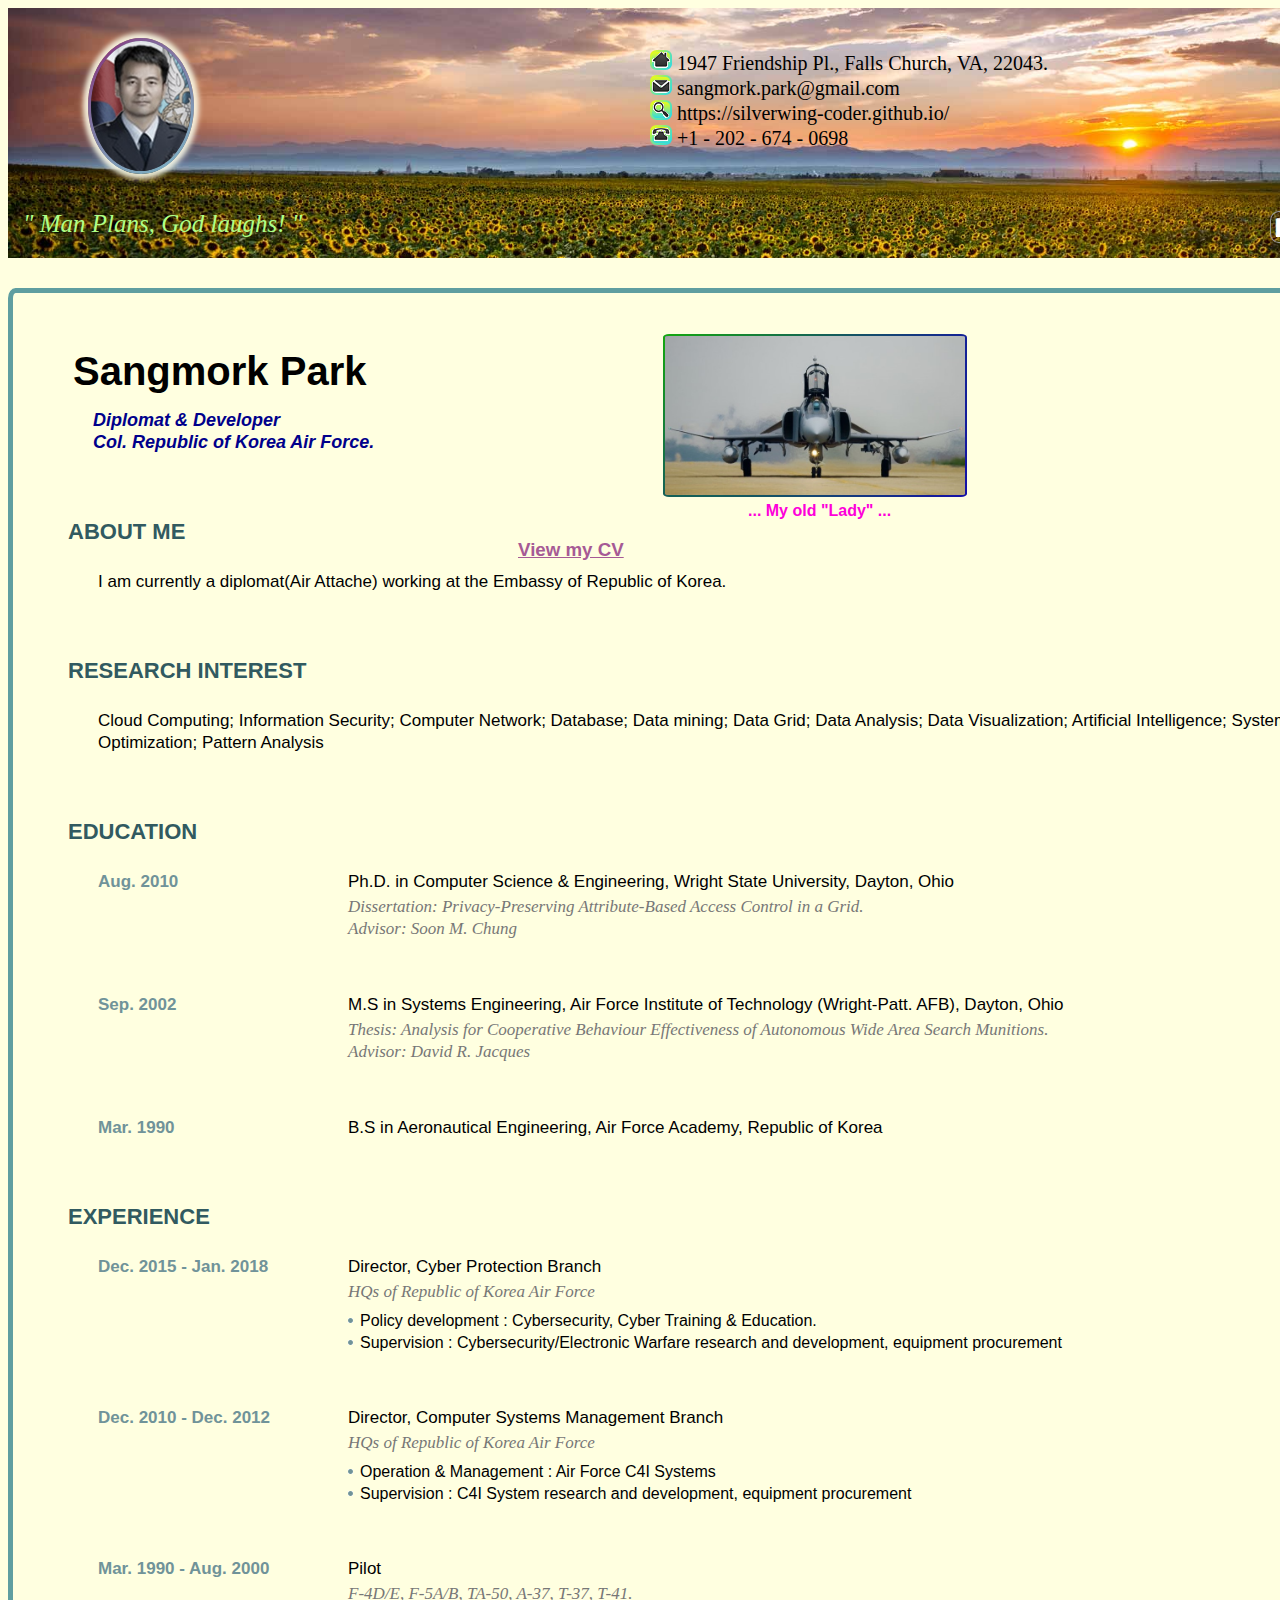
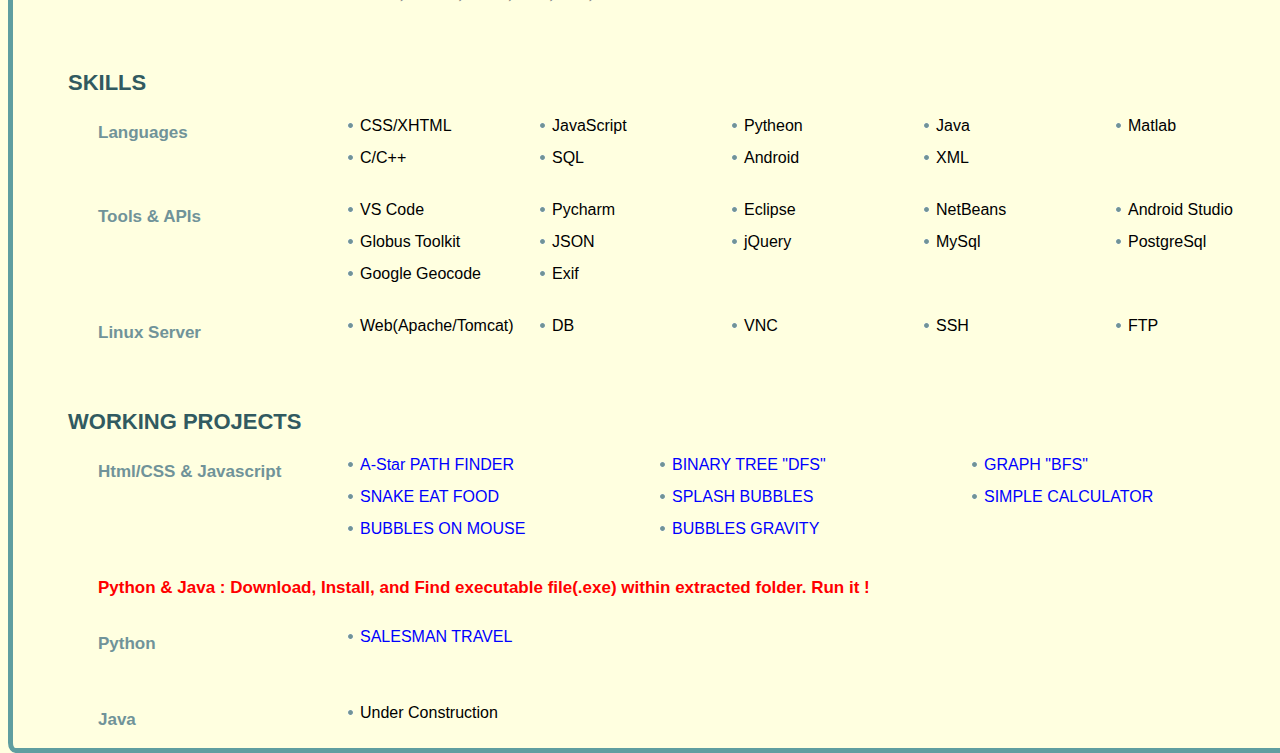
==== index.html @ 62c5b3b6 "python upload info r1" ====
<!DOCTYPE html>
<html>
  <head>
    <title>Sangmork.Park Home</title>
    <link rel="stylesheet" href="styles/index.css" />
    <link
      rel="stylesheet"
      href="https://stackpath.bootstrapcdn.com/font-awesome/4.7.0/css/font-awesome.min.css"
    />
  </head>
  <body>
    <!-- Start of intro-section-->
    <div id="intro-frame">
      <img id="my_photo" src="images/my_photo.png" alt="my_photo" />
      <p id="my_moto"><em>" Man Plans, God laughs! "</em></p>
    </div>
    <div id="contact-info">
      <p>
        <img class="icon-img" src="images/icn-address.gif" alt="address" />
        1947 Friendship Pl., Falls Church, VA, 22043. <br />
        <img class="icon-img" src="images/icn-email.gif" alt="email" />
        sangmork.park@gmail.com<br />
        <img class="icon-img" src="images/icn-web.gif" alt="phone" />
        https://silverwing-coder.github.io/ <br />
        <img class="icon-img" src="images/icn-phone.gif" alt="phone" />
        +1 - 202 - 674 - 0698<br />
      </p>
    </div>
    <div id="social-icons">
      <ul>
        <li>
          <a
            href="https://www.facebook.com/sangmork.park.3"
            class="fa fa-facebook-official"
          ></a>
        </li>
        <li>
          <a
            href="https://www.linkedin.com/in/sangmork-park-630512177/"
            class="fa fa-linkedin-square"
          ></a>
        </li>
        <li>
          <a href="https://web.telegram.org/#/im" class="fa fa-telegram"></a>
        </li>
      </ul>
    </div>
    <!--End of intro-section-->
    <div id="paper">
      <div id="profile-name">
        <figure>
          <img id="f4-img" src="images/f4_Taxing.jpg" alt="f4-taxing" />
          <figcaption><h4>... My old "Lady" ...</h4></figcaption>
        </figure>
        <h1>Sangmork Park</h1>
        <h3>
          <em>
            Diplomat & Developer <br />
            Col. Republic of Korea Air Force.
          </em>
        </h3>
      </div>
      <div class="entry">
        <h2>ABOUT ME</h2>
        <a class="show-cv" href="200207_MyCV.pdf"> <h3>View my CV</h3></a>
        <div class="content">
          <p>
            I am currently a diplomat(Air Attache) working at the Embassy of
            Republic of Korea.
          </p>
        </div>
      </div>
      <div class="entry">
        <h2>RESEARCH INTEREST</h2>
        <div class="content">
          <p>
            Cloud Computing; Information Security; Computer Network; Database;
            Data mining; Data Grid; Data Analysis; Data Visualization;
            Artificial Intelligence; Systems Optimization; Pattern Analysis
          </p>
        </div>
      </div>
      <!-- End 1st Row -->
      <!-- Begin 2nd Row -->
      <div class="entry">
        <h2>EDUCATION</h2>
        <div class="content">
          <h3>Aug. 2010</h3>
          <p>
            Ph.D. in Computer Science &amp; Engineering, Wright State
            University, Dayton, Ohio <br />
            <em
              >Dissertation: Privacy-Preserving Attribute-Based Access Control
              in a Grid. <br />
              Advisor: Soon M. Chung
            </em>
          </p>
        </div>
        <div class="content">
          <h3>Sep. 2002</h3>
          <p>
            M.S in Systems Engineering, Air Force Institute of Technology
            (Wright-Patt. AFB), Dayton, Ohio <br />
            <em
              >Thesis: Analysis for Cooperative Behaviour Effectiveness of
              Autonomous Wide Area Search Munitions. <br />
              Advisor: David R. Jacques
            </em>
          </p>
        </div>
        <div class="content">
          <h3>Mar. 1990</h3>
          <p>
            B.S in Aeronautical Engineering, Air Force Academy, Republic of
            Korea
          </p>
        </div>
      </div>
      <!-- End 2nd Row -->
      <!-- Begin 3rd Row -->
      <div class="entry">
        <h2>EXPERIENCE</h2>
        <div class="content">
          <h3>Dec. 2015 - Jan. 2018</h3>
          <p>
            Director, Cyber Protection Branch <br />
            <em>HQs of Republic of Korea Air Force </em>
          </p>
          <ul class="info">
            <li>
              Policy development : Cybersecurity, Cyber Training &amp;
              Education.
            </li>
            <li>
              Supervision : Cybersecurity/Electronic Warfare research and
              development, equipment procurement
            </li>
          </ul>
        </div>
        <div class="content">
          <h3>Dec. 2010 - Dec. 2012</h3>
          <p>
            Director, Computer Systems Management Branch <br />
            <em>HQs of Republic of Korea Air Force</em>
          </p>
          <ul class="info">
            <li>
              Operation &amp; Management : Air Force C4I Systems
            </li>
            <li>
              Supervision : C4I System research and development, equipment
              procurement
            </li>
          </ul>
        </div>
        <div class="content">
          <h3>Mar. 1990 - Aug. 2000</h3>
          <p>
            Pilot <br />
            <em>F-4D/E, F-5A/B, TA-50, A-37, T-37, T-41. </em>
          </p>
        </div>
      </div>
      <!-- End 3rd Row -->
      <!-- Begin 4th Row -->
      <div class="entry">
        <h2>SKILLS</h2>
        <div class="content">
          <h3>Languages</h3>
          <ul class="skills">
            <li>CSS/XHTML</li>
            <li>JavaScript</li>
            <li>Pytheon</li>
            <li>Java</li>
            <li>Matlab</li>
            <li>C/C++</li>
            <li>SQL</li>
            <li>Android</li>
            <li>XML</li>
          </ul>
        </div>
        <div class="content">
          <h3>Tools &amp; APIs</h3>
          <ul class="skills">
            <li>VS Code</li>
            <li>Pycharm</li>
            <li>Eclipse</li>
            <li>NetBeans</li>
            <li>Android Studio</li>
            <li>Globus Toolkit</li>
            <li>JSON</li>
            <li>jQuery</li>
            <li>MySql</li>
            <li>PostgreSql</li>
            <li>Google Geocode</li>
            <li>Exif</li>
          </ul>
        </div>
        <div class="content">
          <h3>Linux Server</h3>
          <ul class="skills">
            <li>Web(Apache/Tomcat)</li>
            <li>DB</li>
            <li>VNC</li>
            <li>SSH</li>
            <li>FTP</li>
          </ul>
        </div>
      </div>
      <!-- End 4th Row -->
      <!-- Begin 5th Row -->
      <div class="entry">
        <h2>WORKING PROJECTS</h2>
        <div class="content">
          <h3>Html/CSS &amp; Javascript</h3>
          <ul class="works">
            <a href="a_star.html"> <li>A-Star PATH FINDER</li></a>
            <a href="binaryTree.html"> <li>BINARY TREE "DFS"</li></a>
            <a href="graph_BFS.html"> <li>GRAPH "BFS"</li></a>
            <a href="snake_eat_food.html"> <li>SNAKE EAT FOOD</li></a>
            <a href="splash_bubbles.html"> <li>SPLASH BUBBLES</li></a>
            <a href="simple_calculator.html"> <li>SIMPLE CALCULATOR</li></a>
            <a href="bubble_mouse.html"> <li>BUBBLES ON MOUSE</li></a>
            <a href="bubble_gravity.html"> <li>BUBBLES GRAVITY</li></a>
          </ul>
        </div>
        <div class="content">
          <p style="size: 16px; color: red; font-weight: bold;">
            Python & Java : Download, Install, and Find executable file(.exe)
            within extracted folder. Run it !
          </p>
          <h3>Python</h3>
          <ul class="works">
            <a
              href="https://github.com/silverwing-coder/python_salesperson_travel/releases"
            >
              <li>SALESMAN TRAVEL</li></a
            >
          </ul>
        </div>
        <div class="content">
          <h3>Java</h3>
          <ul class="works">
            <li>Under Construction</li>
          </ul>
        </div>
      </div>
      <!-- End 5th Row -->
    </div>
  </body>
</html>
---- styles/index.css ----
html,
body {
  height: 100%;
  font-family: "Trebuchet MS", Arial, Helvetica, sans-serif;
  background-color: #ffffe0;
  background-repeat: repeat;
  line-height: 22px;
  color: #000;
}
#intro-frame {
  background-image: url("../images/panoramic-sunflower.jpg");
  height: 250px;
  width: 1505px;
  background-position: left;
  background-repeat: no-repeat;
  background-size: cover;
  position: relative;
}
#my_photo {
  width: 100px;
  border-radius: 50%;
  border: 2px solid transparent;
  background-image: linear-gradient(#4245aa, #42455a),
    radial-gradient(circle at top left, #fd00da, #19d7fa);
  background-origin: border-box;
  background-clip: content-box, border-box;
  margin: 30px 80px;
  padding: 1px;
  filter: grayscale(65%);
  box-shadow: 0 0 5px 5px rgba(255, 255, 200, 0.9);
}
#my_photo:hover {
  width: 105px;
  filter: grayscale(0%);
  box-shadow: 0 0 10px 10px rgba(255, 255, 200, 0.9);
}
#my_moto {
  margin: 0px 15px;
  font: 25px bolder;
  color: #afff87;
}
#contact-info {
  top: 30px;
  left: 650px;
  position: absolute;
  font: 20px bolder;
  color: black;
  text-align: left;
}
.icon-img {
  border-radius: 30%;
  border: 2px solid transparent;
  background-image: linear-gradient(#ffff00, #19d7fa),
    radial-gradient(circle at top left, #ffff00, #19d7fa);
  background-origin: border-box;
  background-clip: content-box, border-box;
}
#social-icons {
  top: 150px;
  left: 1200px;
  position: absolute;
  color: #f0f0f0;
}
#social-icons ul {
  display: inline-flex;
}
#social-icons ul li {
  font-size: 20px;
  list-style: none;
  margin-top: 15px;
  padding: 30px;
}
#social-icons ul li a {
  color: #ffffff;
  border-radius: 30%;
  border: 1px solid #999;
  padding: 5px;
}
#profile-name {
  padding-left: 40px;
  padding-top: 40px;
}
#profile-name h1 {
  font-size: 40px;
}
#profile-name h3 {
  font-size: 18px;
  color: darkblue;
  padding-left: 20px;
}
#paper {
  margin-top: 30px;
  padding-left: 20px;
  width: 1480px;
  align-self: center;
  border: 5px solid cadetblue;
  border-radius: 0.5%;
}
#f4-img {
  width: 300px;
  position: absolute;
  margin: -15px 550px;
  border: 2px solid transparent;
  border-radius: 2%;
  background-image: linear-gradient(#4245aa, #42455a),
    radial-gradient(circle at top left, #14a80e, #140fa8);
  background-origin: border-box;
  background-clip: content-box, border-box;
  caption-side: bottom;
}
#f4-img:hover{
  width: 700px;
}
figcaption{
  width: 400px;
  display: block;
  position: absolute;
  margin: 130px 635px;
  color: #fd00da;
}
.entry {
  width: 1450px;
  display: block;
  padding-top: 50px;
  clear: both;
  margin-left: 5px;
}
.entry h2 {
  padding-left: 30px;
  text-align: left;
}
.show-cv {
  margin-left: 200px;
  position: absolute;
  color: #a65a95;
}
h2 {
  width: 250px;
  height: 25px;
  text-align: right;
  float: left;
  padding: 0;
  margin: 0;
  clear: both;
  font-size: 22px;
  color: #315a60;
  margin-bottom: -12px;
}
.content {
  clear: both;
  padding: 0;
  margin: 0;
  overflow: hidden;
  display: block;
  padding-top: 20px;
}
.content h3 {
  width: 250px;
  text-align: left;
  float: left;
  padding-left: 60px;
  clear: both;
  font-size: 17px;
  color: #709399;
}
.content p {
  width: 1200px;
  font-size: 17px;
  margin-left: 30px;
  padding-left: 30px;
}
.content em {
  font-family: Georgia, "Times New Roman", Times, serif;
  font-style: italic;
  color: #777777;
  display: block;
  padding-top: 3px;
  margin-left: 250px;
}
.info {
  float: left;
  width: 1000px;
  margin-left: 270px;
  margin-top: -10px;
  list-style-type: none;
}
.info li {
  margin: 0;
  padding: 0;
  float: left;
  width: 1000px;
  background-image: url("/images/bullet.gif");
  background-repeat: no-repeat;
  padding-left: 12px;
  background-position: 0 0.5em;
}
.skills {
  margin: 0;
  padding: 0;
  float: left;
  display: block;
  width: 1000px;
  list-style-type: none;
}
.skills li {
  padding: 0;
  float: left;
  width: 180px;
  background-image: url("/images/bullet.gif");
  background-repeat: no-repeat;
  padding-left: 12px;
  background-position: 0 0.5em;
  margin-top: 10px;
}
.works {
  margin: 0;
  padding: 0;
  float: left;
  width: 1000px;
  list-style-type: none;
}
.works li {
  margin: 0;
  padding: 0;
  float: left;
  width: 300px;
  background-image: url("/images/bullet.gif");
  background-repeat: no-repeat;
  padding-left: 12px;
  background-position: 0 0.5em;
  margin-top: 10px;
}
.works a {
  color: blue;
}
.works :hover {
  font-size: 16px;
  color: #ffff00;
}
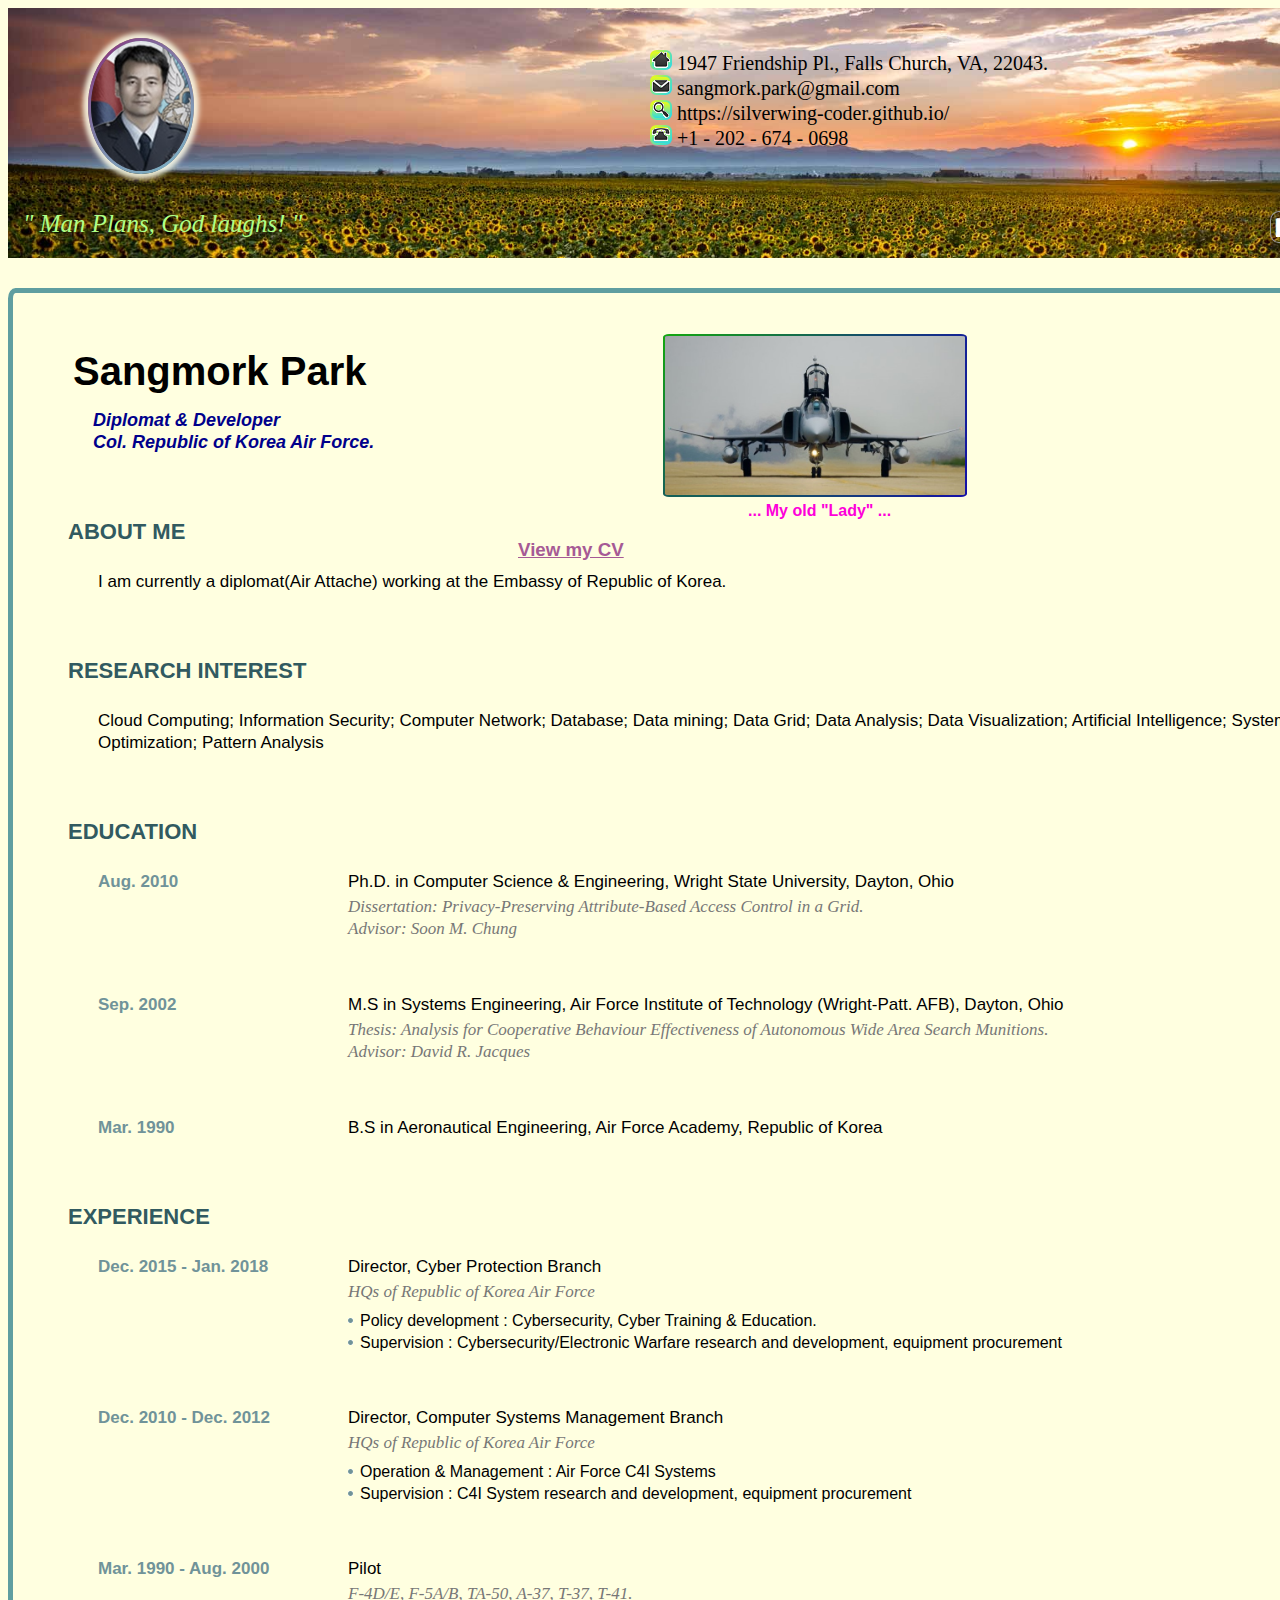
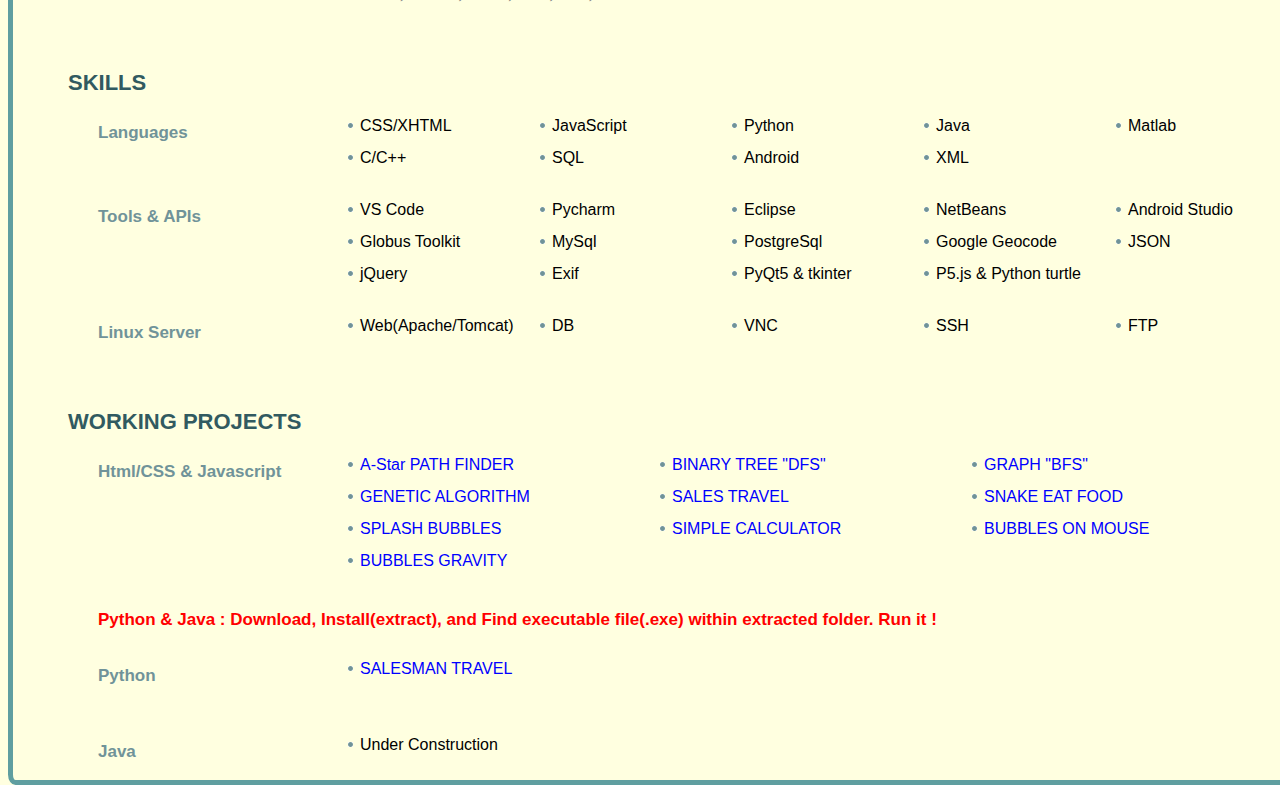
==== commit 2181d559: "genetic algorithm added" ====
--- a/index.html
+++ b/index.html
@@ -170,7 +170,7 @@
           <ul class="skills">
             <li>CSS/XHTML</li>
             <li>JavaScript</li>
-            <li>Pytheon</li>
+            <li>Python</li>
             <li>Java</li>
             <li>Matlab</li>
             <li>C/C++</li>
@@ -188,12 +188,14 @@
             <li>NetBeans</li>
             <li>Android Studio</li>
             <li>Globus Toolkit</li>
-            <li>JSON</li>
-            <li>jQuery</li>
             <li>MySql</li>
             <li>PostgreSql</li>
             <li>Google Geocode</li>
+            <li>JSON</li>
+            <li>jQuery</li>
             <li>Exif</li>
+            <li>PyQt5 & tkinter</li>
+            <li>P5.js & Python turtle</li>
           </ul>
         </div>
         <div class="content">
@@ -217,6 +219,8 @@
             <a href="a_star.html"> <li>A-Star PATH FINDER</li></a>
             <a href="binaryTree.html"> <li>BINARY TREE "DFS"</li></a>
             <a href="graph_BFS.html"> <li>GRAPH "BFS"</li></a>
+            <a href="genetic_algorithm.html"> <li>GENETIC ALGORITHM</li></a>
+            <a href="sales_travel.html"> <li>SALES TRAVEL</li></a>
             <a href="snake_eat_food.html"> <li>SNAKE EAT FOOD</li></a>
             <a href="splash_bubbles.html"> <li>SPLASH BUBBLES</li></a>
             <a href="simple_calculator.html"> <li>SIMPLE CALCULATOR</li></a>
@@ -226,7 +230,7 @@
         </div>
         <div class="content">
           <p style="size: 16px; color: red; font-weight: bold;">
-            Python & Java : Download, Install, and Find executable file(.exe)
+            Python & Java : Download, Install(extract), and Find executable file(.exe)
             within extracted folder. Run it !
           </p>
           <h3>Python</h3>
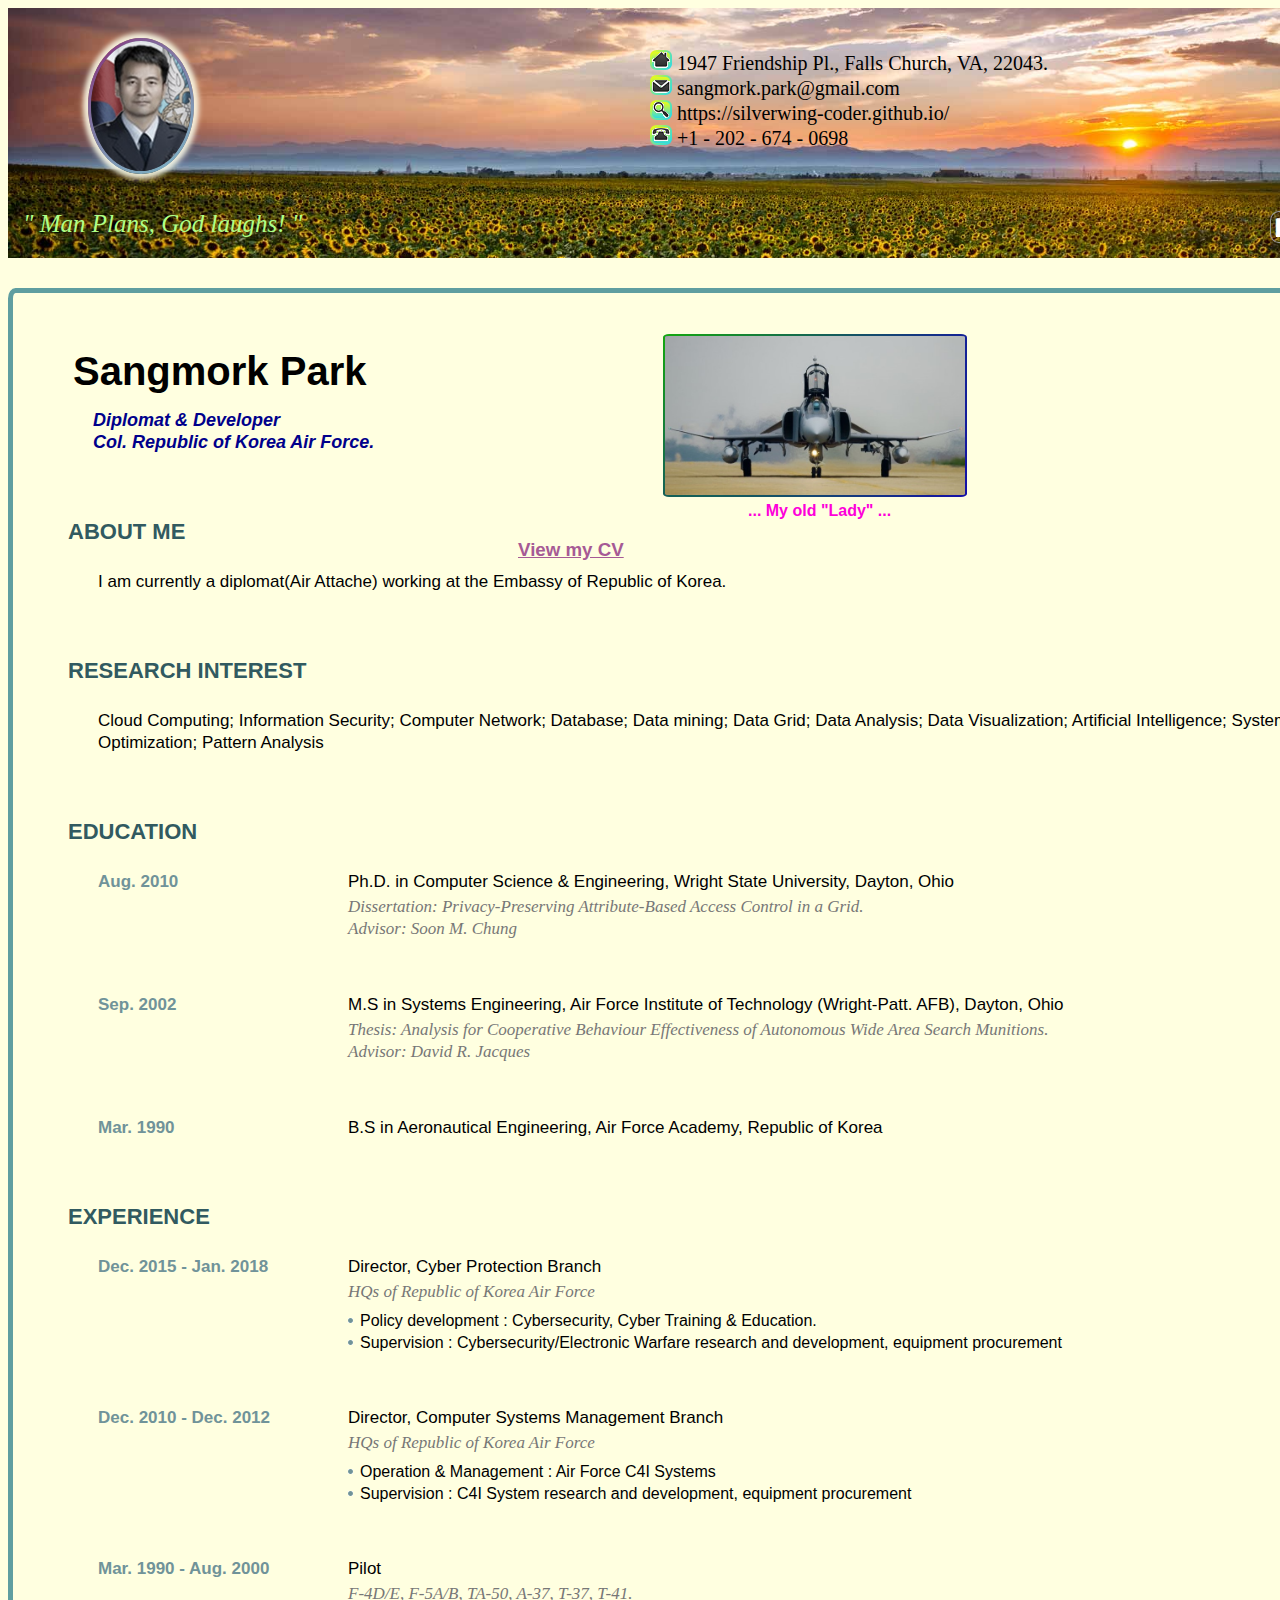
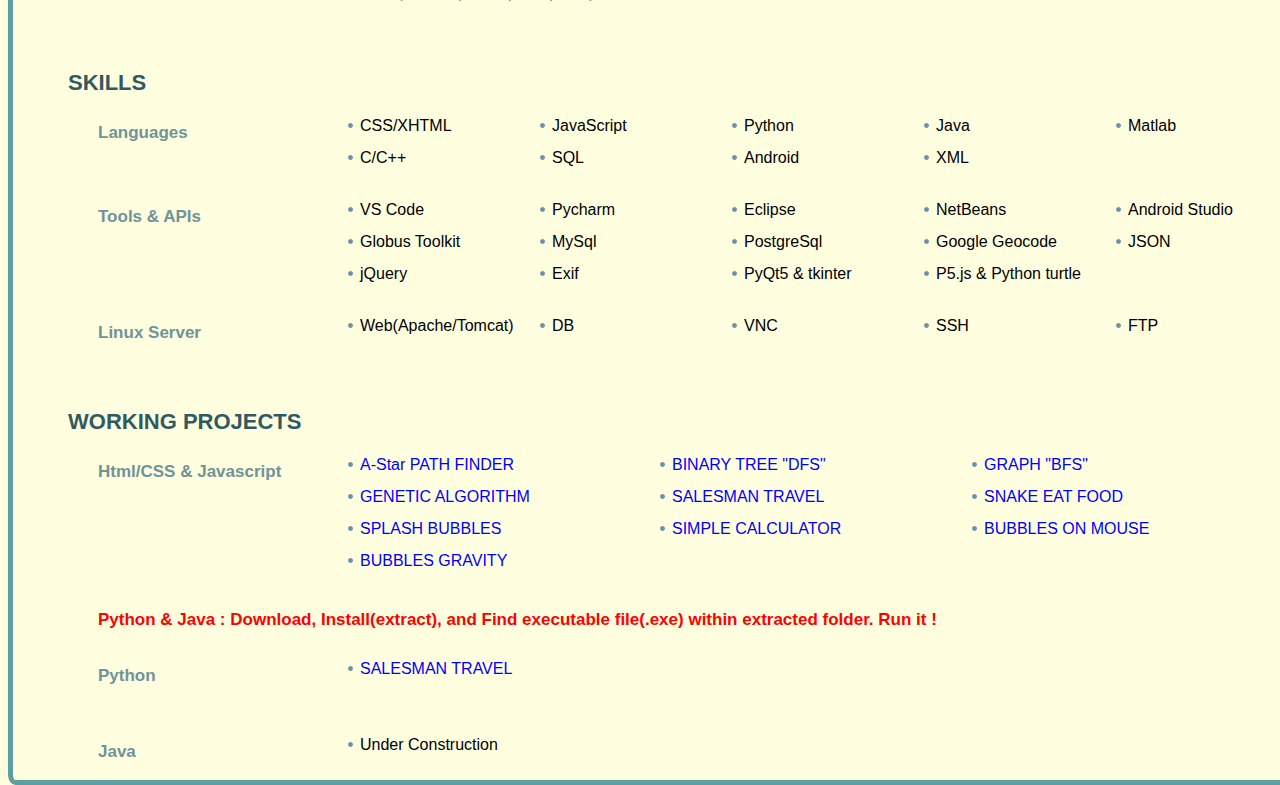
==== commit 8002bc1b: "Update index.html" ====
--- a/index.html
+++ b/index.html
@@ -1,255 +1,286 @@
 <!DOCTYPE html>
 <html>
-  <head>
-    <title>Sangmork.Park Home</title>
-    <link rel="stylesheet" href="styles/index.css" />
-    <link
-      rel="stylesheet"
-      href="https://stackpath.bootstrapcdn.com/font-awesome/4.7.0/css/font-awesome.min.css"
-    />
-  </head>
-  <body>
-    <!-- Start of intro-section-->
-    <div id="intro-frame">
-      <img id="my_photo" src="images/my_photo.png" alt="my_photo" />
-      <p id="my_moto"><em>" Man Plans, God laughs! "</em></p>
-    </div>
-    <div id="contact-info">
-      <p>
-        <img class="icon-img" src="images/icn-address.gif" alt="address" />
-        1947 Friendship Pl., Falls Church, VA, 22043. <br />
-        <img class="icon-img" src="images/icn-email.gif" alt="email" />
-        sangmork.park@gmail.com<br />
-        <img class="icon-img" src="images/icn-web.gif" alt="phone" />
-        https://silverwing-coder.github.io/ <br />
-        <img class="icon-img" src="images/icn-phone.gif" alt="phone" />
-        +1 - 202 - 674 - 0698<br />
-      </p>
-    </div>
-    <div id="social-icons">
-      <ul>
-        <li>
-          <a
-            href="https://www.facebook.com/sangmork.park.3"
-            class="fa fa-facebook-official"
-          ></a>
-        </li>
-        <li>
-          <a
-            href="https://www.linkedin.com/in/sangmork-park-630512177/"
-            class="fa fa-linkedin-square"
-          ></a>
-        </li>
-        <li>
-          <a href="https://web.telegram.org/#/im" class="fa fa-telegram"></a>
-        </li>
-      </ul>
-    </div>
-    <!--End of intro-section-->
-    <div id="paper">
-      <div id="profile-name">
-        <figure>
-          <img id="f4-img" src="images/f4_Taxing.jpg" alt="f4-taxing" />
-          <figcaption><h4>... My old "Lady" ...</h4></figcaption>
-        </figure>
-        <h1>Sangmork Park</h1>
-        <h3>
-          <em>
-            Diplomat & Developer <br />
-            Col. Republic of Korea Air Force.
-          </em>
-        </h3>
-      </div>
-      <div class="entry">
-        <h2>ABOUT ME</h2>
-        <a class="show-cv" href="200207_MyCV.pdf"> <h3>View my CV</h3></a>
-        <div class="content">
-          <p>
-            I am currently a diplomat(Air Attache) working at the Embassy of
-            Republic of Korea.
-          </p>
-        </div>
-      </div>
-      <div class="entry">
-        <h2>RESEARCH INTEREST</h2>
-        <div class="content">
-          <p>
-            Cloud Computing; Information Security; Computer Network; Database;
-            Data mining; Data Grid; Data Analysis; Data Visualization;
-            Artificial Intelligence; Systems Optimization; Pattern Analysis
-          </p>
-        </div>
-      </div>
-      <!-- End 1st Row -->
-      <!-- Begin 2nd Row -->
-      <div class="entry">
-        <h2>EDUCATION</h2>
-        <div class="content">
-          <h3>Aug. 2010</h3>
-          <p>
-            Ph.D. in Computer Science &amp; Engineering, Wright State
-            University, Dayton, Ohio <br />
-            <em
-              >Dissertation: Privacy-Preserving Attribute-Based Access Control
-              in a Grid. <br />
-              Advisor: Soon M. Chung
-            </em>
-          </p>
-        </div>
-        <div class="content">
-          <h3>Sep. 2002</h3>
-          <p>
-            M.S in Systems Engineering, Air Force Institute of Technology
-            (Wright-Patt. AFB), Dayton, Ohio <br />
-            <em
-              >Thesis: Analysis for Cooperative Behaviour Effectiveness of
-              Autonomous Wide Area Search Munitions. <br />
-              Advisor: David R. Jacques
-            </em>
-          </p>
-        </div>
-        <div class="content">
-          <h3>Mar. 1990</h3>
-          <p>
-            B.S in Aeronautical Engineering, Air Force Academy, Republic of
-            Korea
-          </p>
-        </div>
-      </div>
-      <!-- End 2nd Row -->
-      <!-- Begin 3rd Row -->
-      <div class="entry">
-        <h2>EXPERIENCE</h2>
-        <div class="content">
-          <h3>Dec. 2015 - Jan. 2018</h3>
-          <p>
-            Director, Cyber Protection Branch <br />
-            <em>HQs of Republic of Korea Air Force </em>
-          </p>
-          <ul class="info">
-            <li>
-              Policy development : Cybersecurity, Cyber Training &amp;
-              Education.
-            </li>
-            <li>
-              Supervision : Cybersecurity/Electronic Warfare research and
-              development, equipment procurement
-            </li>
-          </ul>
-        </div>
-        <div class="content">
-          <h3>Dec. 2010 - Dec. 2012</h3>
-          <p>
-            Director, Computer Systems Management Branch <br />
-            <em>HQs of Republic of Korea Air Force</em>
-          </p>
-          <ul class="info">
-            <li>
-              Operation &amp; Management : Air Force C4I Systems
-            </li>
-            <li>
-              Supervision : C4I System research and development, equipment
-              procurement
-            </li>
-          </ul>
-        </div>
-        <div class="content">
-          <h3>Mar. 1990 - Aug. 2000</h3>
-          <p>
-            Pilot <br />
-            <em>F-4D/E, F-5A/B, TA-50, A-37, T-37, T-41. </em>
-          </p>
-        </div>
-      </div>
-      <!-- End 3rd Row -->
-      <!-- Begin 4th Row -->
-      <div class="entry">
-        <h2>SKILLS</h2>
-        <div class="content">
-          <h3>Languages</h3>
-          <ul class="skills">
-            <li>CSS/XHTML</li>
-            <li>JavaScript</li>
-            <li>Python</li>
-            <li>Java</li>
-            <li>Matlab</li>
-            <li>C/C++</li>
-            <li>SQL</li>
-            <li>Android</li>
-            <li>XML</li>
-          </ul>
-        </div>
-        <div class="content">
-          <h3>Tools &amp; APIs</h3>
-          <ul class="skills">
-            <li>VS Code</li>
-            <li>Pycharm</li>
-            <li>Eclipse</li>
-            <li>NetBeans</li>
-            <li>Android Studio</li>
-            <li>Globus Toolkit</li>
-            <li>MySql</li>
-            <li>PostgreSql</li>
-            <li>Google Geocode</li>
-            <li>JSON</li>
-            <li>jQuery</li>
-            <li>Exif</li>
-            <li>PyQt5 & tkinter</li>
-            <li>P5.js & Python turtle</li>
-          </ul>
-        </div>
-        <div class="content">
-          <h3>Linux Server</h3>
-          <ul class="skills">
-            <li>Web(Apache/Tomcat)</li>
-            <li>DB</li>
-            <li>VNC</li>
-            <li>SSH</li>
-            <li>FTP</li>
-          </ul>
-        </div>
-      </div>
-      <!-- End 4th Row -->
-      <!-- Begin 5th Row -->
-      <div class="entry">
-        <h2>WORKING PROJECTS</h2>
-        <div class="content">
-          <h3>Html/CSS &amp; Javascript</h3>
-          <ul class="works">
-            <a href="a_star.html"> <li>A-Star PATH FINDER</li></a>
-            <a href="binaryTree.html"> <li>BINARY TREE "DFS"</li></a>
-            <a href="graph_BFS.html"> <li>GRAPH "BFS"</li></a>
-            <a href="genetic_algorithm.html"> <li>GENETIC ALGORITHM</li></a>
-            <a href="sales_travel.html"> <li>SALES TRAVEL</li></a>
-            <a href="snake_eat_food.html"> <li>SNAKE EAT FOOD</li></a>
-            <a href="splash_bubbles.html"> <li>SPLASH BUBBLES</li></a>
-            <a href="simple_calculator.html"> <li>SIMPLE CALCULATOR</li></a>
-            <a href="bubble_mouse.html"> <li>BUBBLES ON MOUSE</li></a>
-            <a href="bubble_gravity.html"> <li>BUBBLES GRAVITY</li></a>
-          </ul>
-        </div>
-        <div class="content">
-          <p style="size: 16px; color: red; font-weight: bold;">
-            Python & Java : Download, Install(extract), and Find executable file(.exe)
-            within extracted folder. Run it !
-          </p>
-          <h3>Python</h3>
-          <ul class="works">
-            <a
-              href="https://github.com/silverwing-coder/python_salesperson_travel/releases"
-            >
-              <li>SALESMAN TRAVEL</li></a
-            >
-          </ul>
-        </div>
-        <div class="content">
-          <h3>Java</h3>
-          <ul class="works">
-            <li>Under Construction</li>
-          </ul>
-        </div>
-      </div>
-      <!-- End 5th Row -->
-    </div>
-  </body>
+    <head>
+        <title>Sangmork.Park Home</title>
+        <link rel="stylesheet" href="styles/index.css" />
+        <link
+            rel="stylesheet"
+            href="https://stackpath.bootstrapcdn.com/font-awesome/4.7.0/css/font-awesome.min.css"
+        />
+    </head>
+    <body>
+        <!-- Start of intro-section-->
+        <div id="intro-frame">
+            <img id="my_photo" src="images/my_photo.png" alt="my_photo" />
+            <p id="my_moto"><em>" Man Plans, God laughs! "</em></p>
+        </div>
+        <div id="contact-info">
+            <p>
+                <img
+                    class="icon-img"
+                    src="images/icn-address.gif"
+                    alt="address"
+                />
+                1947 Friendship Pl., Falls Church, VA, 22043. <br />
+                <img class="icon-img" src="images/icn-email.gif" alt="email" />
+                sangmork.park@gmail.com<br />
+                <img class="icon-img" src="images/icn-web.gif" alt="phone" />
+                https://silverwing-coder.github.io/ <br />
+                <img class="icon-img" src="images/icn-phone.gif" alt="phone" />
+                +1 - 202 - 674 - 0698<br />
+            </p>
+        </div>
+        <div id="social-icons">
+            <ul>
+                <li>
+                    <a
+                        href="https://www.facebook.com/sangmork.park.3"
+                        class="fa fa-facebook-official"
+                    ></a>
+                </li>
+                <li>
+                    <a
+                        href="https://www.linkedin.com/in/sangmork-park-630512177/"
+                        class="fa fa-linkedin-square"
+                    ></a>
+                </li>
+                <li>
+                    <a
+                        href="https://web.telegram.org/#/im"
+                        class="fa fa-telegram"
+                    ></a>
+                </li>
+            </ul>
+        </div>
+        <!--End of intro-section-->
+        <div id="paper">
+            <div id="profile-name">
+                <figure>
+                    <img
+                        id="f4-img"
+                        src="images/f4_Taxing.jpg"
+                        alt="f4-taxing"
+                    />
+                    <figcaption><h4>... My old "Lady" ...</h4></figcaption>
+                </figure>
+                <h1>Sangmork Park</h1>
+                <h3>
+                    <em>
+                        Diplomat & Developer <br />
+                        Col. Republic of Korea Air Force.
+                    </em>
+                </h3>
+            </div>
+            <div class="entry">
+                <h2>ABOUT ME</h2>
+                <a class="show-cv" href="200207_MyCV.pdf">
+                    <h3>View my CV</h3></a
+                >
+                <div class="content">
+                    <p>
+                        I am currently a diplomat(Air Attache) working at the
+                        Embassy of Republic of Korea.
+                    </p>
+                </div>
+            </div>
+            <div class="entry">
+                <h2>RESEARCH INTEREST</h2>
+                <div class="content">
+                    <p>
+                        Cloud Computing; Information Security; Computer Network;
+                        Database; Data mining; Data Grid; Data Analysis; Data
+                        Visualization; Artificial Intelligence; Systems
+                        Optimization; Pattern Analysis
+                    </p>
+                </div>
+            </div>
+            <!-- End 1st Row -->
+            <!-- Begin 2nd Row -->
+            <div class="entry">
+                <h2>EDUCATION</h2>
+                <div class="content">
+                    <h3>Aug. 2010</h3>
+                    <p>
+                        Ph.D. in Computer Science &amp; Engineering, Wright
+                        State University, Dayton, Ohio <br />
+                        <em
+                            >Dissertation: Privacy-Preserving Attribute-Based
+                            Access Control in a Grid. <br />
+                            Advisor: Soon M. Chung
+                        </em>
+                    </p>
+                </div>
+                <div class="content">
+                    <h3>Sep. 2002</h3>
+                    <p>
+                        M.S in Systems Engineering, Air Force Institute of
+                        Technology (Wright-Patt. AFB), Dayton, Ohio <br />
+                        <em
+                            >Thesis: Analysis for Cooperative Behaviour
+                            Effectiveness of Autonomous Wide Area Search
+                            Munitions. <br />
+                            Advisor: David R. Jacques
+                        </em>
+                    </p>
+                </div>
+                <div class="content">
+                    <h3>Mar. 1990</h3>
+                    <p>
+                        B.S in Aeronautical Engineering, Air Force Academy,
+                        Republic of Korea
+                    </p>
+                </div>
+            </div>
+            <!-- End 2nd Row -->
+            <!-- Begin 3rd Row -->
+            <div class="entry">
+                <h2>EXPERIENCE</h2>
+                <div class="content">
+                    <h3>Dec. 2015 - Jan. 2018</h3>
+                    <p>
+                        Director, Cyber Protection Branch <br />
+                        <em>HQs of Republic of Korea Air Force </em>
+                    </p>
+                    <ul class="info">
+                        <li>
+                            Policy development : Cybersecurity, Cyber Training
+                            &amp; Education.
+                        </li>
+                        <li>
+                            Supervision : Cybersecurity/Electronic Warfare
+                            research and development, equipment procurement
+                        </li>
+                    </ul>
+                </div>
+                <div class="content">
+                    <h3>Dec. 2010 - Dec. 2012</h3>
+                    <p>
+                        Director, Computer Systems Management Branch <br />
+                        <em>HQs of Republic of Korea Air Force</em>
+                    </p>
+                    <ul class="info">
+                        <li>
+                            Operation &amp; Management : Air Force C4I Systems
+                        </li>
+                        <li>
+                            Supervision : C4I System research and development,
+                            equipment procurement
+                        </li>
+                    </ul>
+                </div>
+                <div class="content">
+                    <h3>Mar. 1990 - Aug. 2000</h3>
+                    <p>
+                        Pilot <br />
+                        <em>F-4D/E, F-5A/B, TA-50, A-37, T-37, T-41. </em>
+                    </p>
+                </div>
+            </div>
+            <!-- End 3rd Row -->
+            <!-- Begin 4th Row -->
+            <div class="entry">
+                <h2>SKILLS</h2>
+                <div class="content">
+                    <h3>Languages</h3>
+                    <ul class="skills">
+                        <li>CSS/XHTML</li>
+                        <li>JavaScript</li>
+                        <li>Python</li>
+                        <li>Java</li>
+                        <li>Matlab</li>
+                        <li>C/C++</li>
+                        <li>SQL</li>
+                        <li>Android</li>
+                        <li>XML</li>
+                    </ul>
+                </div>
+                <div class="content">
+                    <h3>Tools &amp; APIs</h3>
+                    <ul class="skills">
+                        <li>VS Code</li>
+                        <li>Pycharm</li>
+                        <li>Eclipse</li>
+                        <li>NetBeans</li>
+                        <li>Android Studio</li>
+                        <li>Globus Toolkit</li>
+                        <li>MySql</li>
+                        <li>PostgreSql</li>
+                        <li>Google Geocode</li>
+                        <li>JSON</li>
+                        <li>jQuery</li>
+                        <li>Exif</li>
+                        <li>PyQt5 & tkinter</li>
+                        <li>P5.js & Python turtle</li>
+                    </ul>
+                </div>
+                <div class="content">
+                    <h3>Linux Server</h3>
+                    <ul class="skills">
+                        <li>Web(Apache/Tomcat)</li>
+                        <li>DB</li>
+                        <li>VNC</li>
+                        <li>SSH</li>
+                        <li>FTP</li>
+                    </ul>
+                </div>
+            </div>
+            <!-- End 4th Row -->
+            <!-- Begin 5th Row -->
+            <div class="entry">
+                <h2>WORKING PROJECTS</h2>
+                <div class="content">
+                    <h3>Html/CSS &amp; Javascript</h3>
+                    <ul class="works">
+                        <a href="a_star.html"> <li>A-Star PATH FINDER</li></a>
+                        <a href="binaryTree.html">
+                            <li>BINARY TREE "DFS"</li></a
+                        >
+                        <a href="graph_BFS.html"> <li>GRAPH "BFS"</li></a>
+                        <a href="genetic_algorithm.html">
+                            <li>GENETIC ALGORITHM</li></a
+                        >
+                        <a href="sales_travel.html">
+                            <li>SALESMAN TRAVEL</li></a
+                        >
+                        <a href="snake_eat_food.html">
+                            <li>SNAKE EAT FOOD</li></a
+                        >
+                        <a href="splash_bubbles.html">
+                            <li>SPLASH BUBBLES</li></a
+                        >
+                        <a href="simple_calculator.html">
+                            <li>SIMPLE CALCULATOR</li></a
+                        >
+                        <a href="bubble_mouse.html">
+                            <li>BUBBLES ON MOUSE</li></a
+                        >
+                        <a href="bubble_gravity.html">
+                            <li>BUBBLES GRAVITY</li></a
+                        >
+                    </ul>
+                </div>
+                <div class="content">
+                    <p style="size: 16px; color: red; font-weight: bold;">
+                        Python & Java : Download, Install(extract), and Find
+                        executable file(.exe) within extracted folder. Run it !
+                    </p>
+                    <h3>Python</h3>
+                    <ul class="works">
+                        <a
+                            href="https://github.com/silverwing-coder/python_salesperson_travel/releases"
+                        >
+                            <li>SALESMAN TRAVEL</li></a
+                        >
+                    </ul>
+                </div>
+                <div class="content">
+                    <h3>Java</h3>
+                    <ul class="works">
+                        <li>Under Construction</li>
+                    </ul>
+                </div>
+            </div>
+            <!-- End 5th Row -->
+        </div>
+    </body>
 </html>
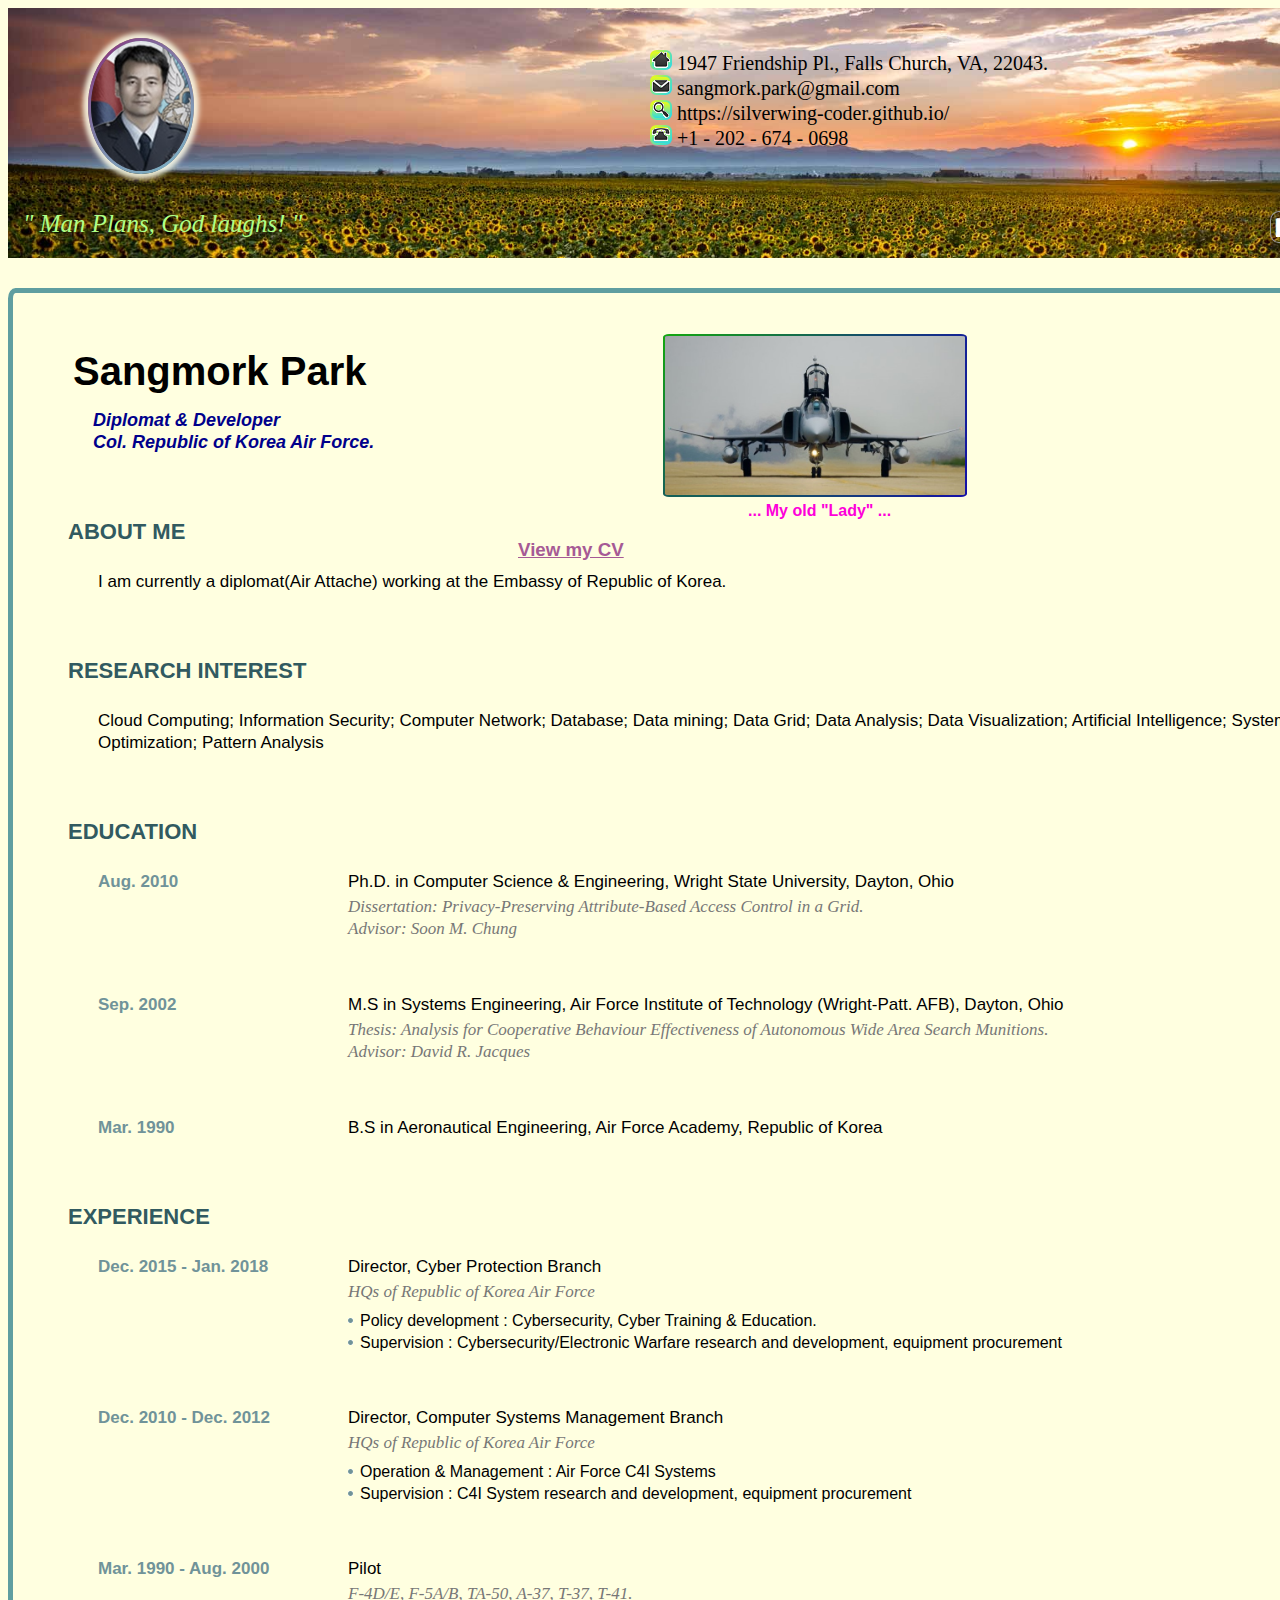
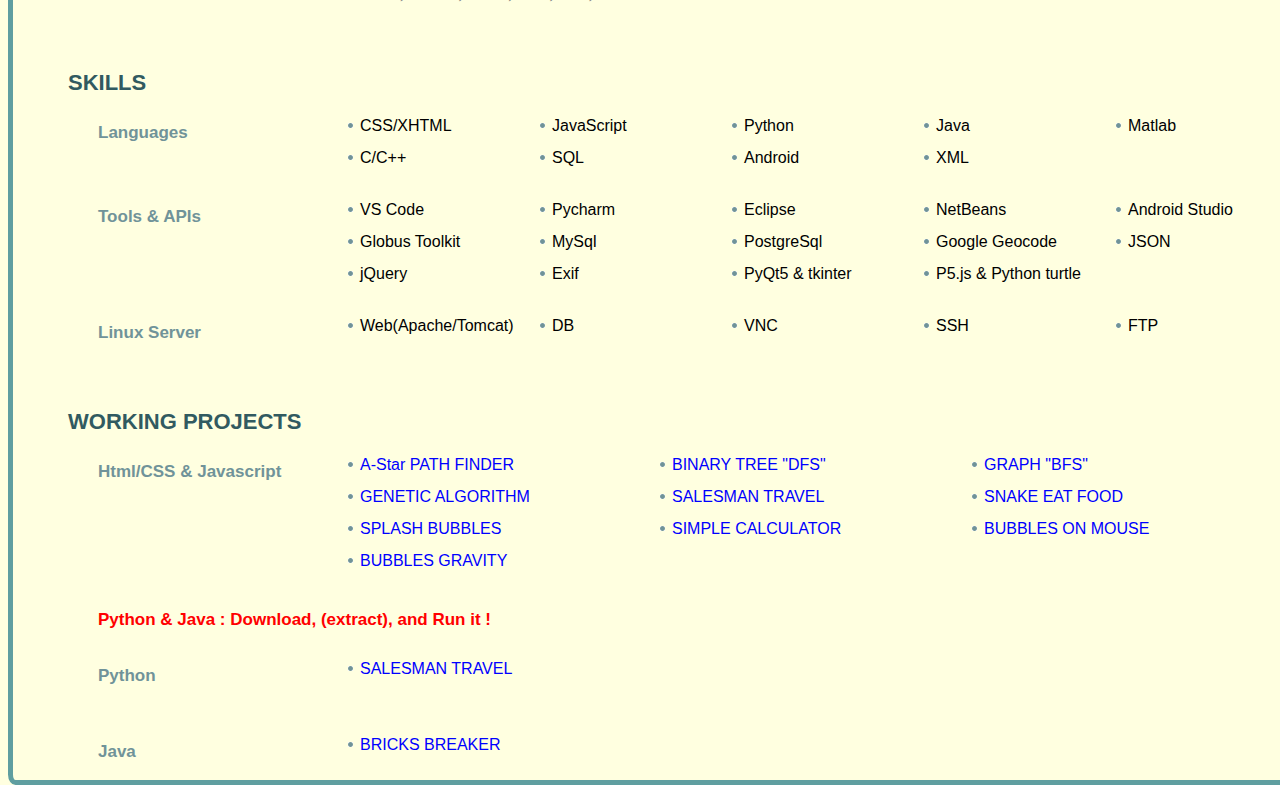
==== commit e067630c: "Java Bricks Breaker Added" ====
--- a/index.html
+++ b/index.html
@@ -261,8 +261,7 @@
                 </div>
                 <div class="content">
                     <p style="size: 16px; color: red; font-weight: bold;">
-                        Python & Java : Download, Install(extract), and Find
-                        executable file(.exe) within extracted folder. Run it !
+                        Python & Java : Download, (extract), and Run it !
                     </p>
                     <h3>Python</h3>
                     <ul class="works">
@@ -276,7 +275,11 @@
                 <div class="content">
                     <h3>Java</h3>
                     <ul class="works">
-                        <li>Under Construction</li>
+                        <a
+                            href="https://github.com/silverwing-coder/Java-Projects/releases"
+                        >
+                            <li>BRICKS BREAKER</li></a
+                        >
                     </ul>
                 </div>
             </div>
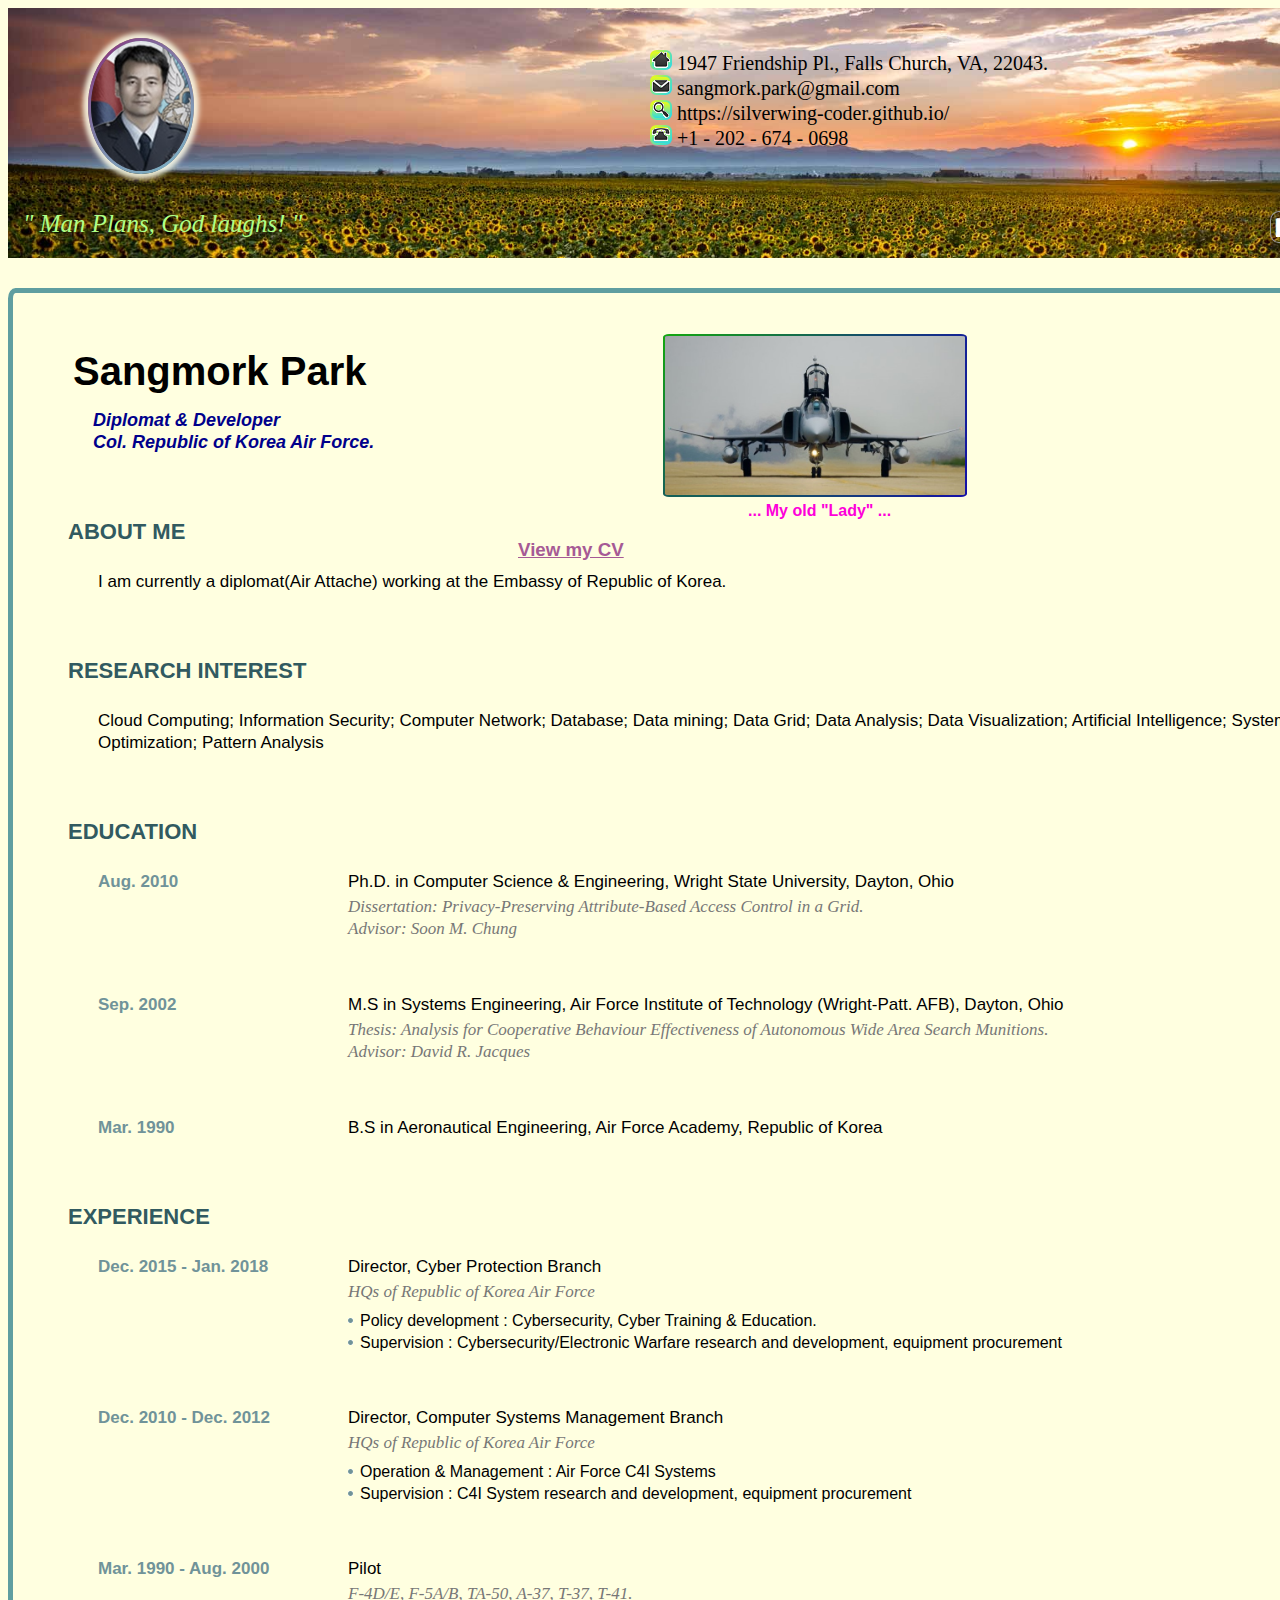
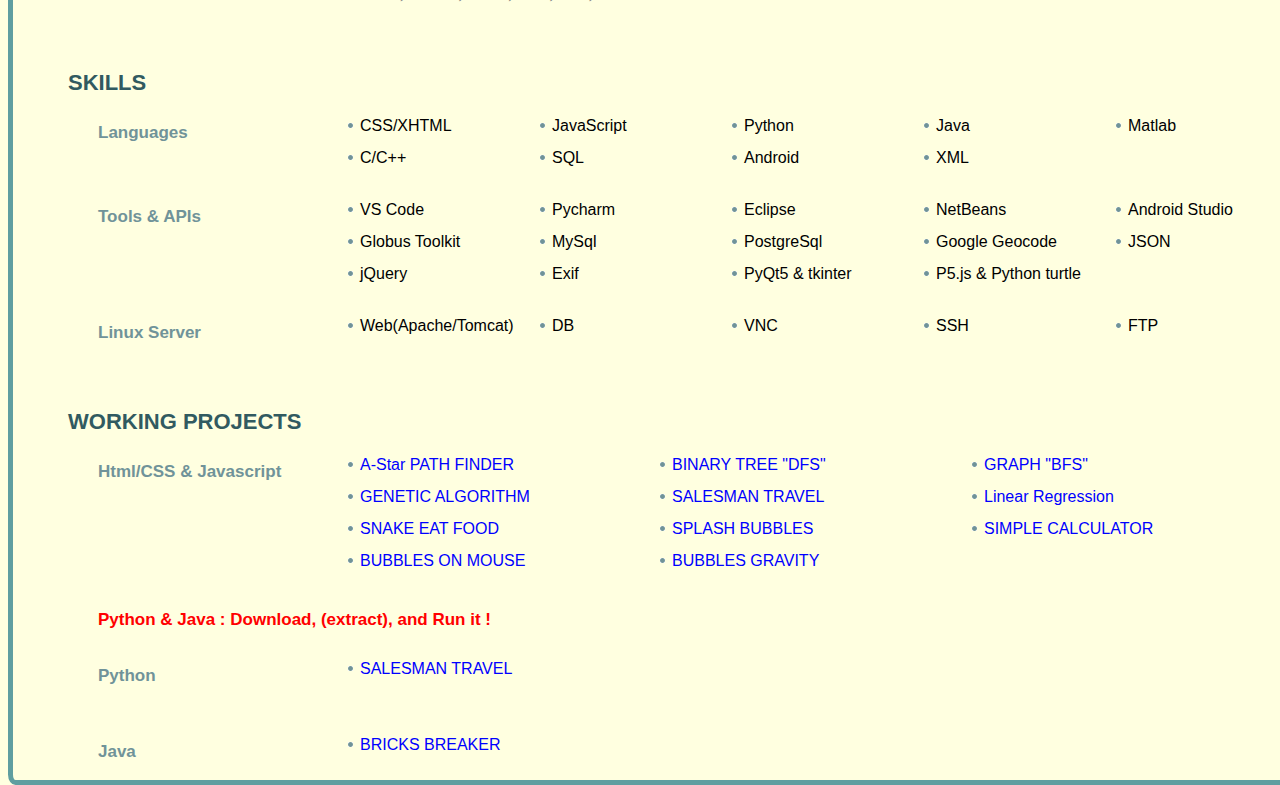
==== commit a3bc221e: "linear regression" ====
--- a/index.html
+++ b/index.html
@@ -242,6 +242,9 @@
                         <a href="sales_travel.html">
                             <li>SALESMAN TRAVEL</li></a
                         >
+                        <a href="LinearRegression.html">
+                            <li>Linear Regression</li></a
+                        >
                         <a href="snake_eat_food.html">
                             <li>SNAKE EAT FOOD</li></a
                         >
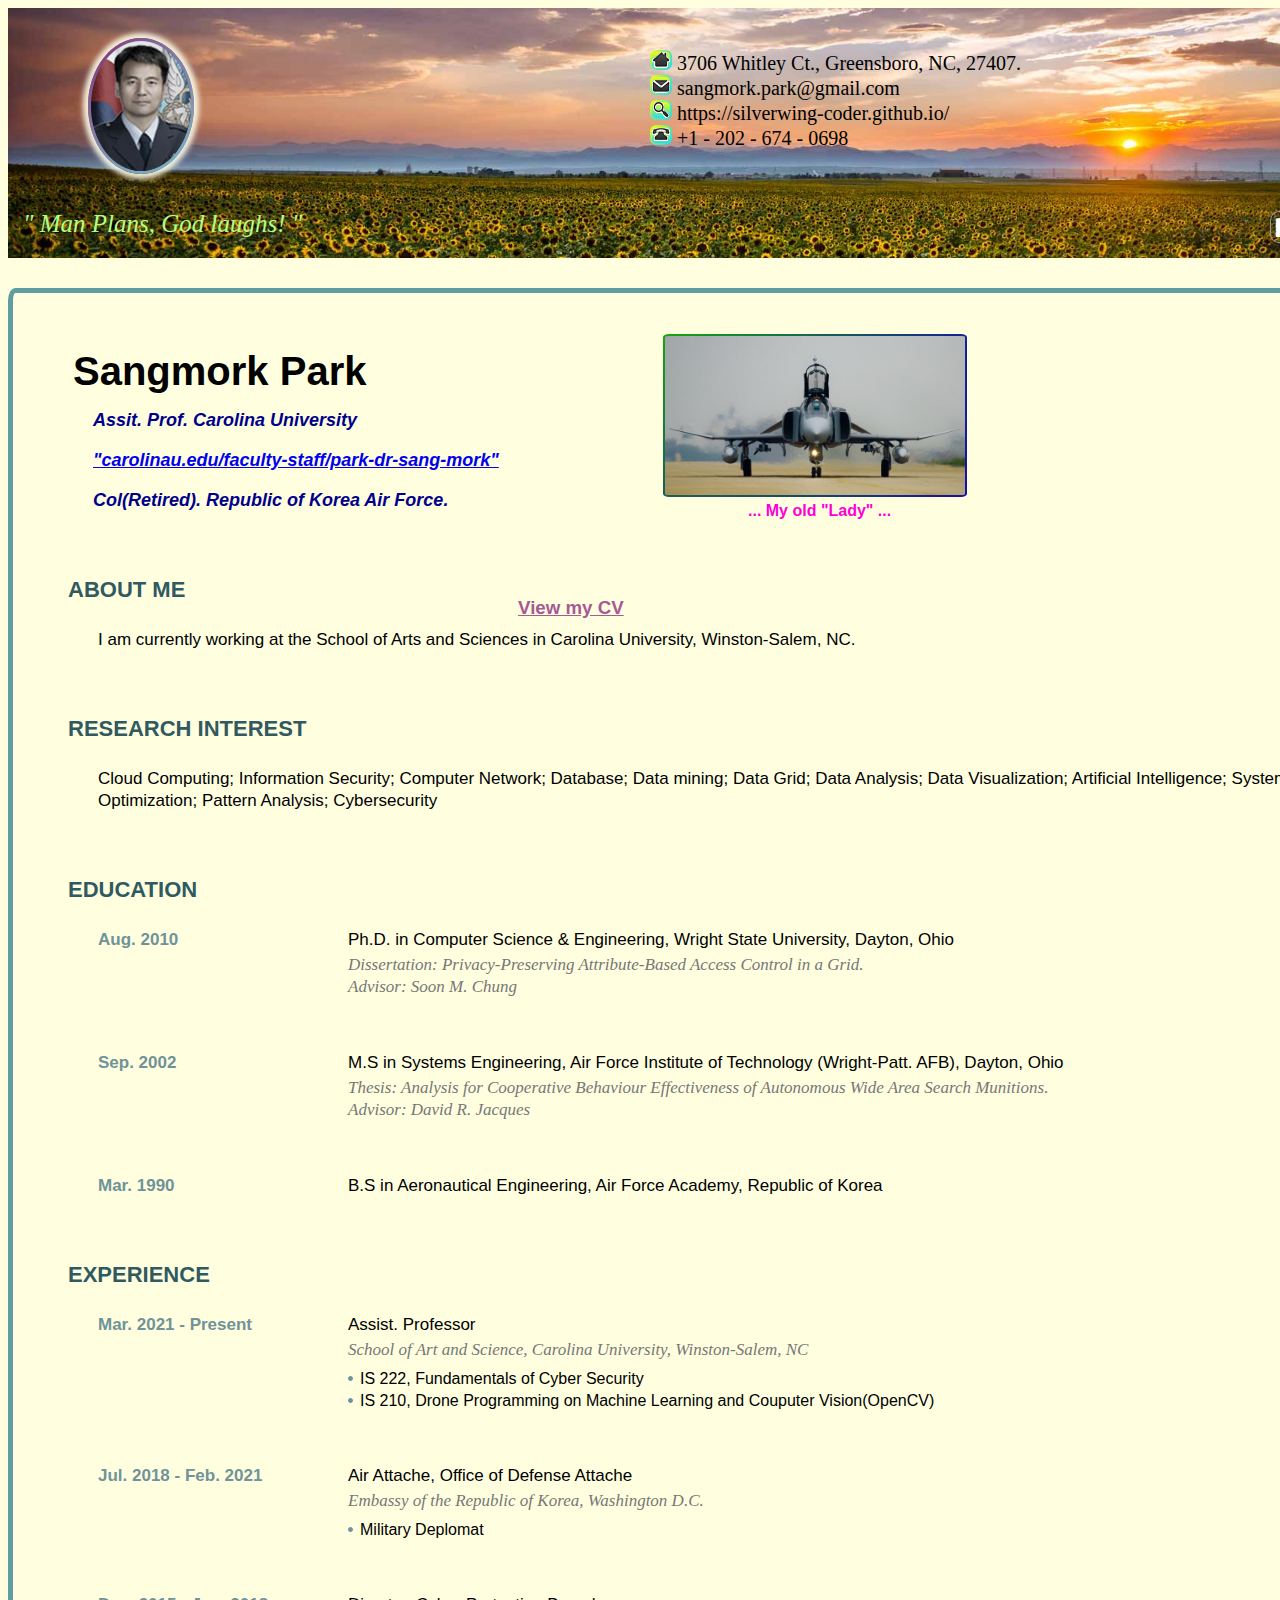
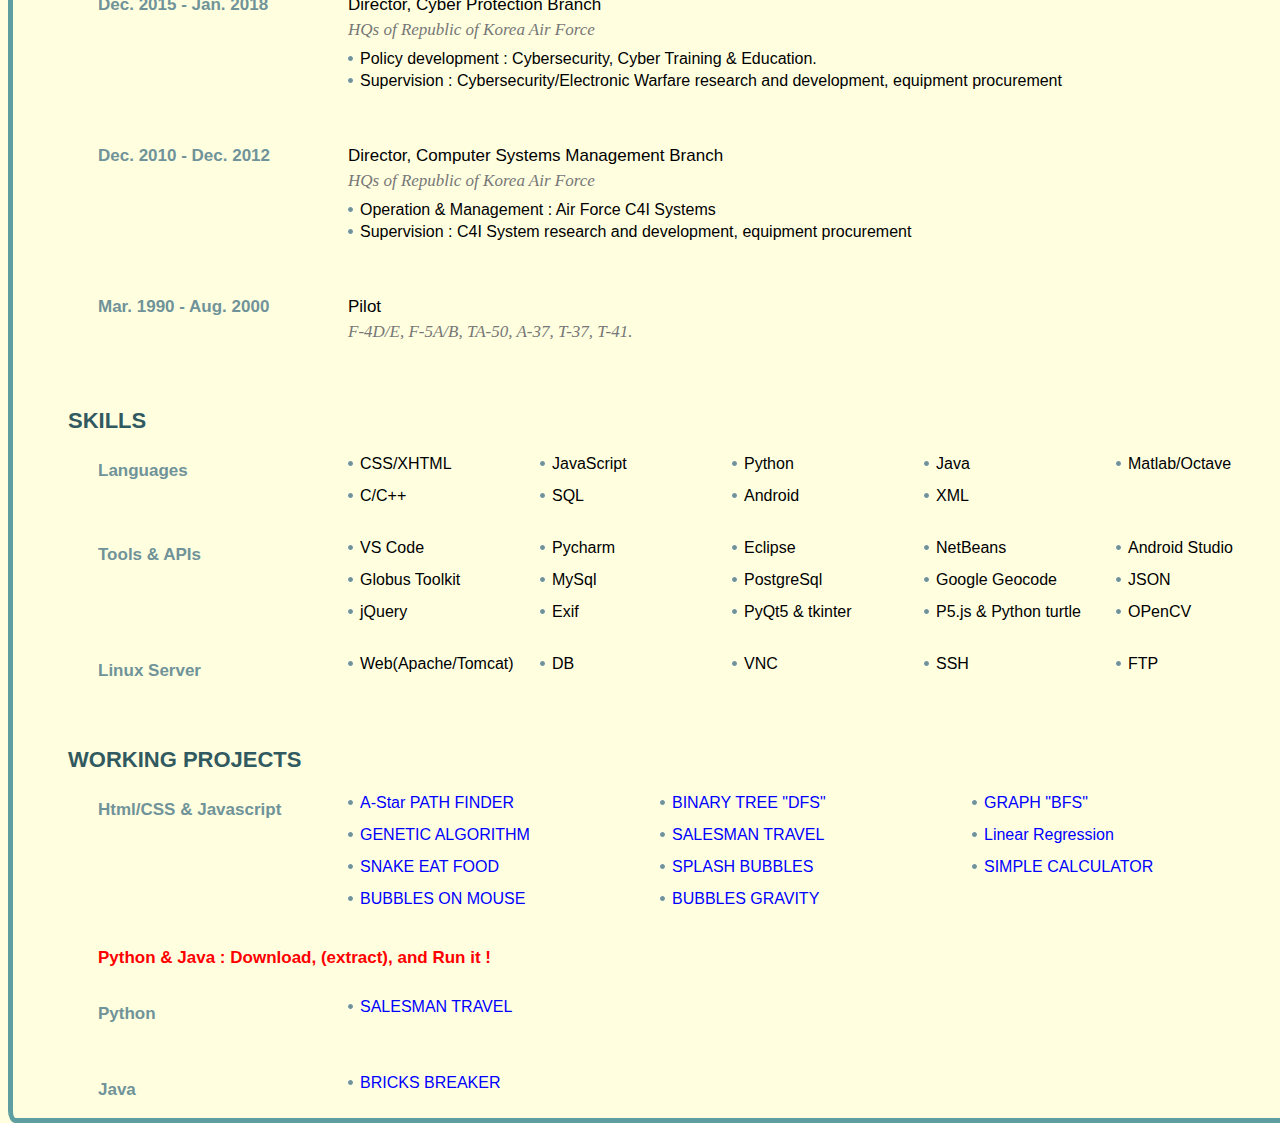
==== commit 5ee68bf6: "Update index.html" ====
--- a/index.html
+++ b/index.html
@@ -21,7 +21,7 @@
                     src="images/icn-address.gif"
                     alt="address"
                 />
-                1947 Friendship Pl., Falls Church, VA, 22043. <br />
+                3706 Whitley Ct., Greensboro, NC, 27407. <br />
                 <img class="icon-img" src="images/icn-email.gif" alt="email" />
                 sangmork.park@gmail.com<br />
                 <img class="icon-img" src="images/icn-web.gif" alt="phone" />
@@ -34,7 +34,7 @@
             <ul>
                 <li>
                     <a
-                        href="https://www.facebook.com/sangmork.park.3"
+                        href="https://www.facebook.com/SangM.Park/"
                         class="fa fa-facebook-official"
                     ></a>
                 </li>
@@ -66,8 +66,9 @@
                 <h1>Sangmork Park</h1>
                 <h3>
                     <em>
-                        Diplomat & Developer <br />
-                        Col. Republic of Korea Air Force.
+                        Assit. Prof. Carolina University <br/>
+                        <p><a href="https://carolinau.edu/faculty-staff/park-dr-sang-mork">"carolinau.edu/faculty-staff/park-dr-sang-mork"</a></p>
+                        Col(Retired). Republic of Korea Air Force.
                     </em>
                 </h3>
             </div>
@@ -78,9 +79,10 @@
                 >
                 <div class="content">
                     <p>
-                        I am currently a diplomat(Air Attache) working at the
-                        Embassy of Republic of Korea.
-                    </p>
+                        I am currently working at the School of Arts and Sciences in Carolina University, 
+                        Winston-Salem, NC.
+                    </p>
+
                 </div>
             </div>
             <div class="entry">
@@ -90,7 +92,7 @@
                         Cloud Computing; Information Security; Computer Network;
                         Database; Data mining; Data Grid; Data Analysis; Data
                         Visualization; Artificial Intelligence; Systems
-                        Optimization; Pattern Analysis
+                        Optimization; Pattern Analysis; Cybersecurity
                     </p>
                 </div>
             </div>
@@ -136,6 +138,33 @@
             <div class="entry">
                 <h2>EXPERIENCE</h2>
                 <div class="content">
+                    <h3>Mar. 2021 - Present</h3>
+                    <p>
+                        Assist. Professor <br />
+                        <em>School of Art and Science, Carolina University, Winston-Salem, NC </em>
+                    </p>
+                    <ul class="info">
+                        <li>
+                            IS 222, Fundamentals of Cyber Security
+                        </li>
+                        <li>
+                            IS 210, Drone Programming on Machine Learning and Couputer Vision(OpenCV)
+                        </li>
+                    </ul>
+                </div>
+                <div class="content">
+                    <h3>Jul. 2018 - Feb. 2021</h3>
+                    <p>
+                        Air Attache, Office of Defense Attache <br />
+                        <em>Embassy of the Republic of Korea, Washington D.C. </em>
+                    </p>
+                    <ul class="info">
+                        <li>
+                            Military Deplomat
+                        </li>
+                    </ul>
+                </div>
+                <div class="content">
                     <h3>Dec. 2015 - Jan. 2018</h3>
                     <p>
                         Director, Cyber Protection Branch <br />
@@ -187,7 +216,7 @@
                         <li>JavaScript</li>
                         <li>Python</li>
                         <li>Java</li>
-                        <li>Matlab</li>
+                        <li>Matlab/Octave</li>
                         <li>C/C++</li>
                         <li>SQL</li>
                         <li>Android</li>
@@ -211,6 +240,7 @@
                         <li>Exif</li>
                         <li>PyQt5 & tkinter</li>
                         <li>P5.js & Python turtle</li>
+                        <li>OPenCV</li>
                     </ul>
                 </div>
                 <div class="content">
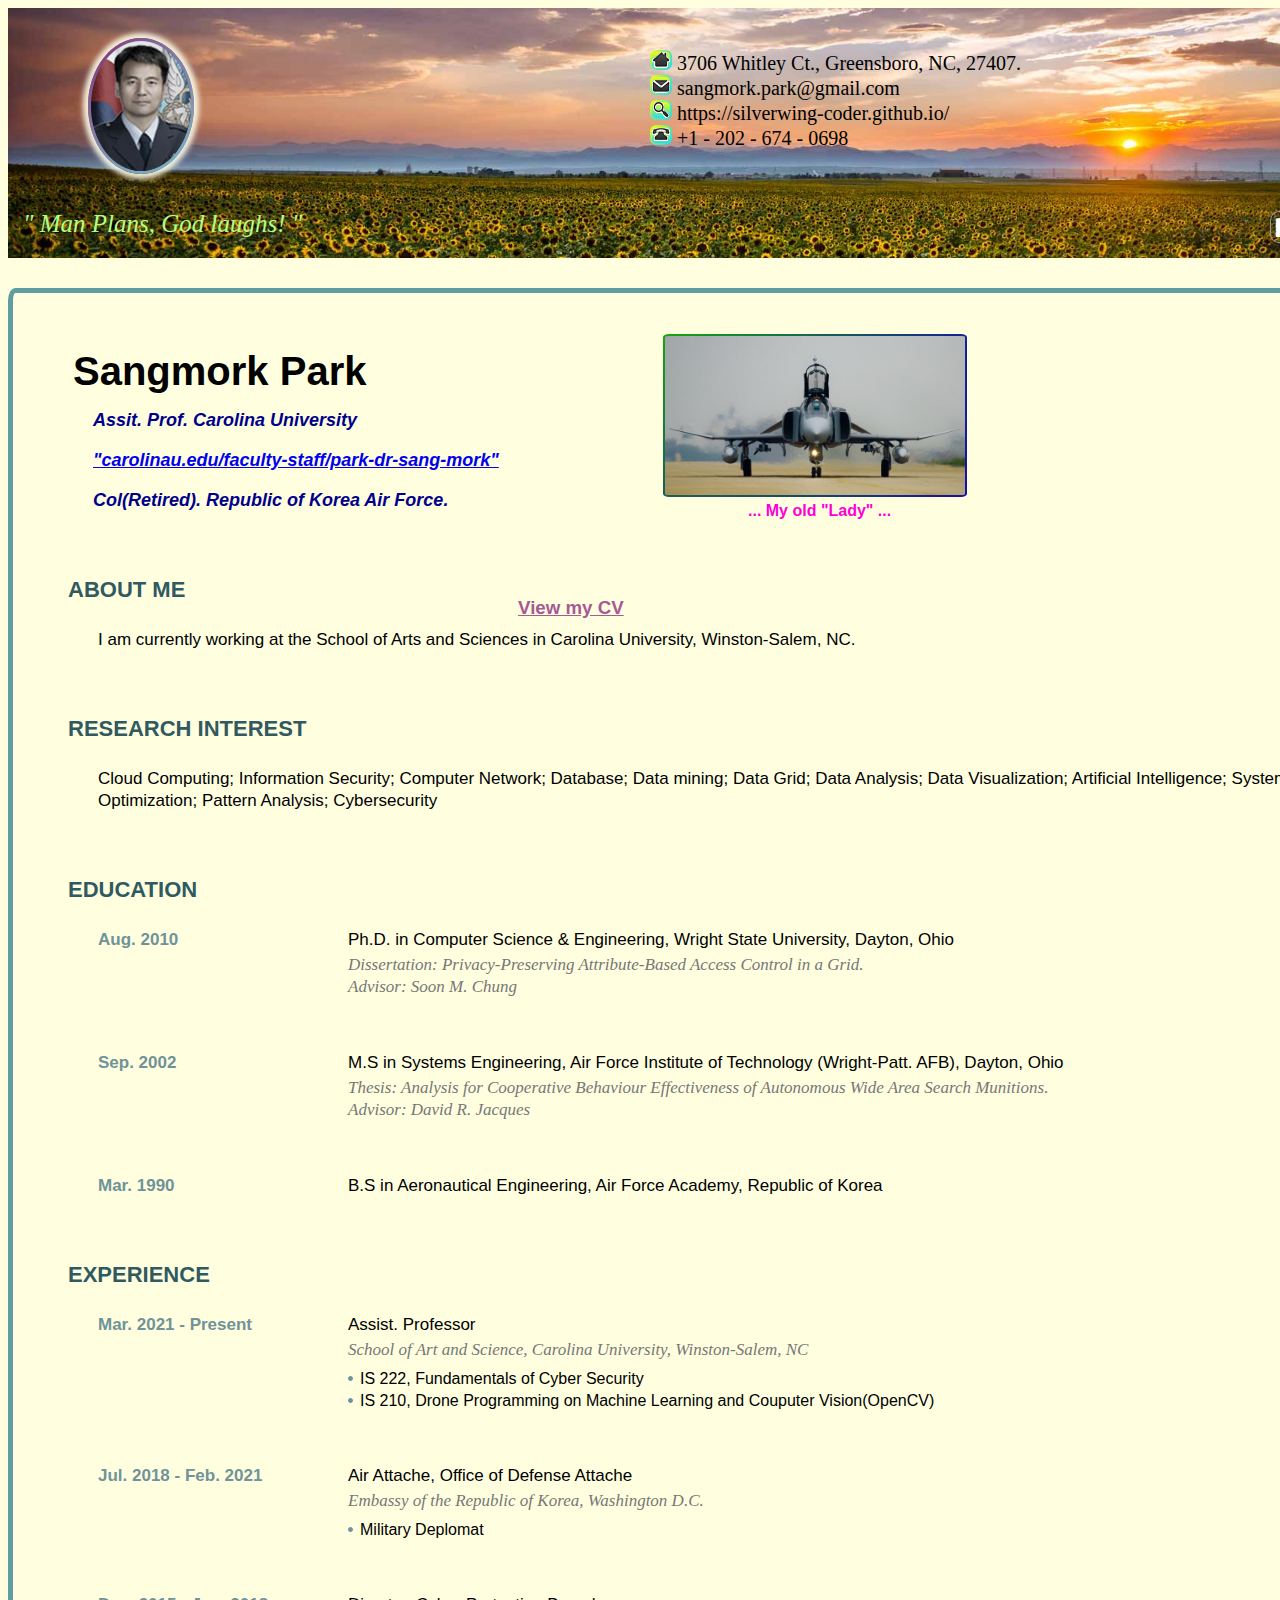
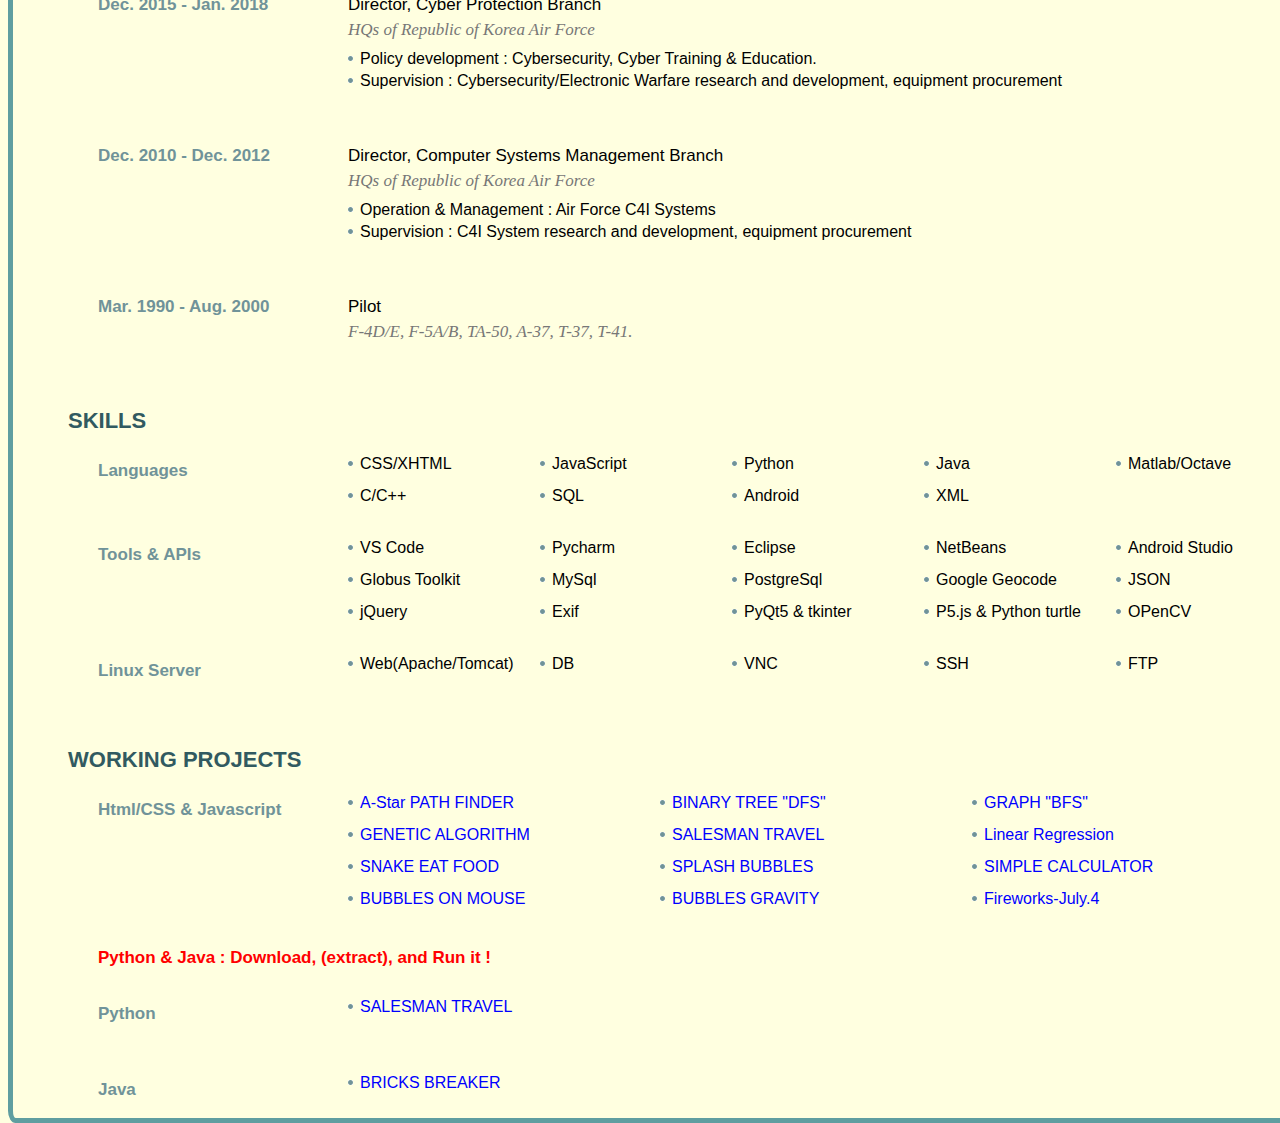
==== commit ec1f0807: "Firework added." ====
--- a/index.html
+++ b/index.html
@@ -290,6 +290,9 @@
                         <a href="bubble_gravity.html">
                             <li>BUBBLES GRAVITY</li></a
                         >
+                        <a href="fireworks.html">
+                            <li>Fireworks-July.4</li></a
+                        >
                     </ul>
                 </div>
                 <div class="content">
